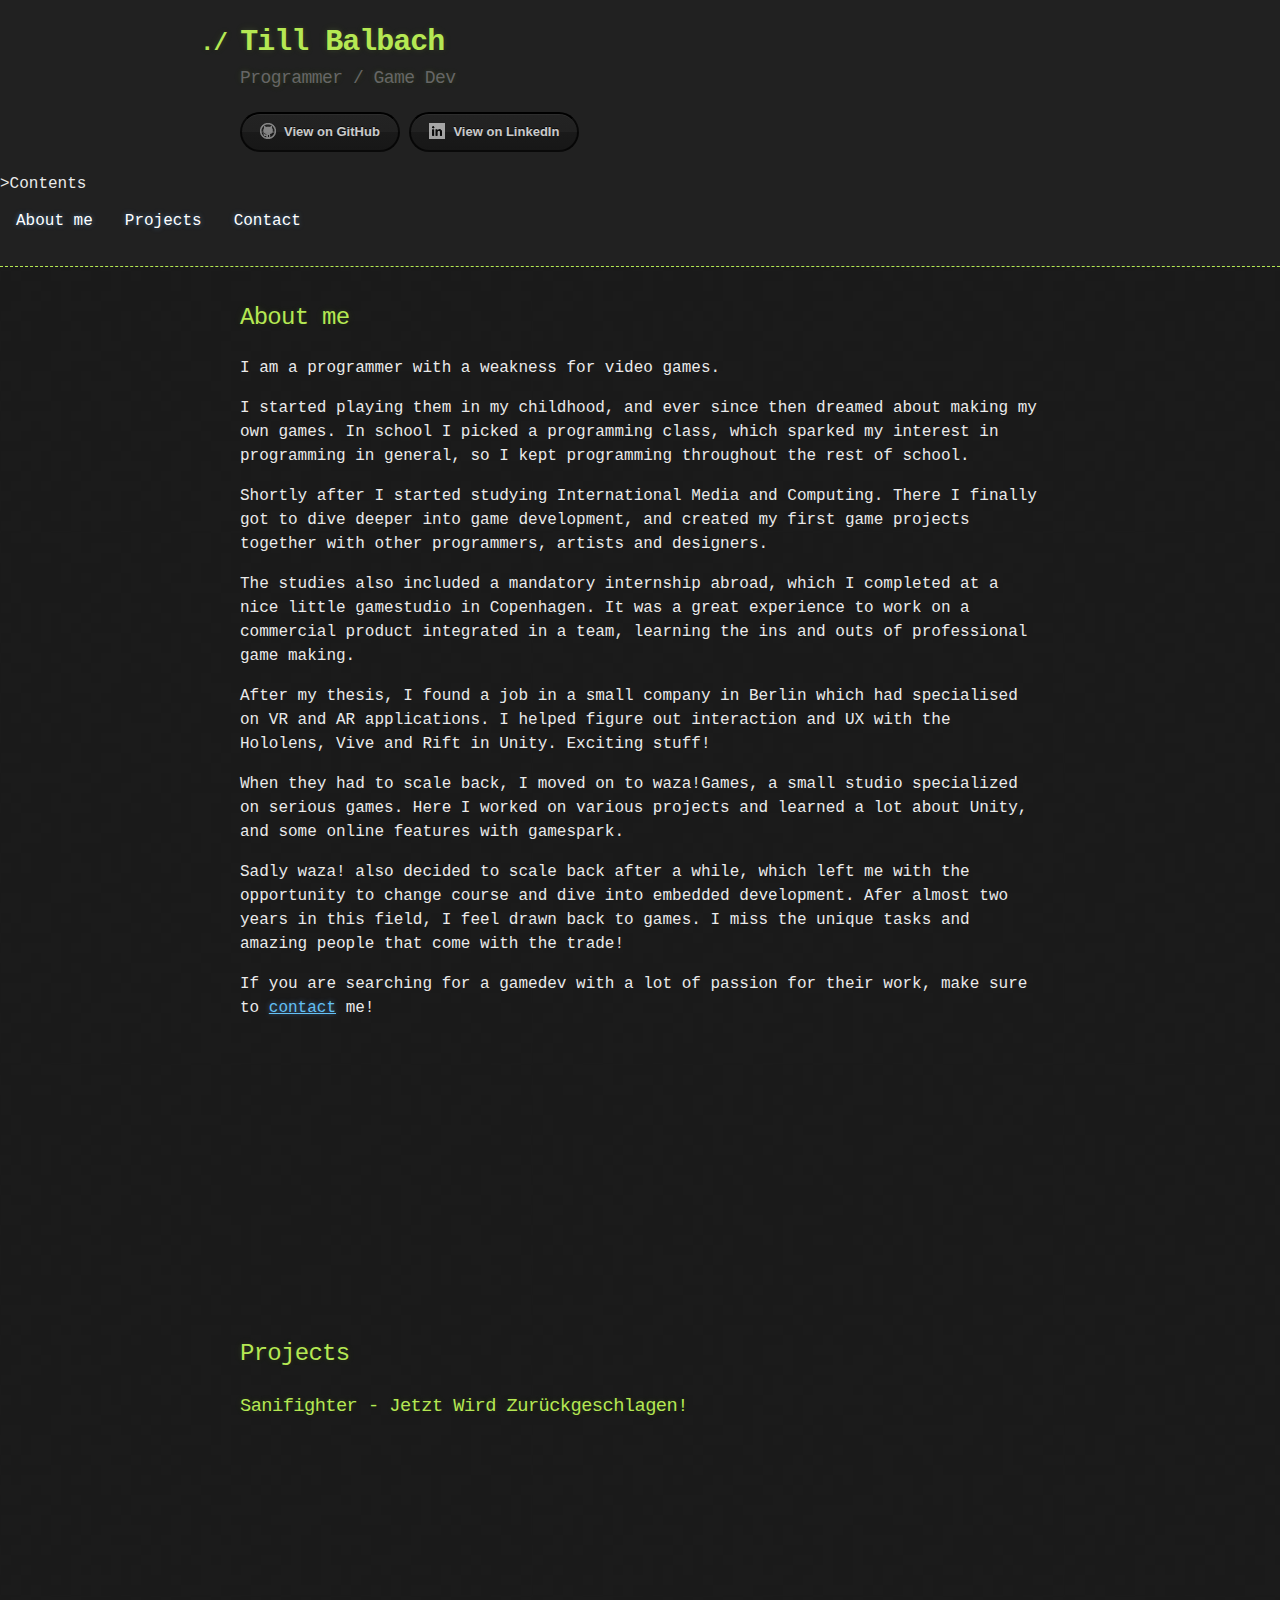
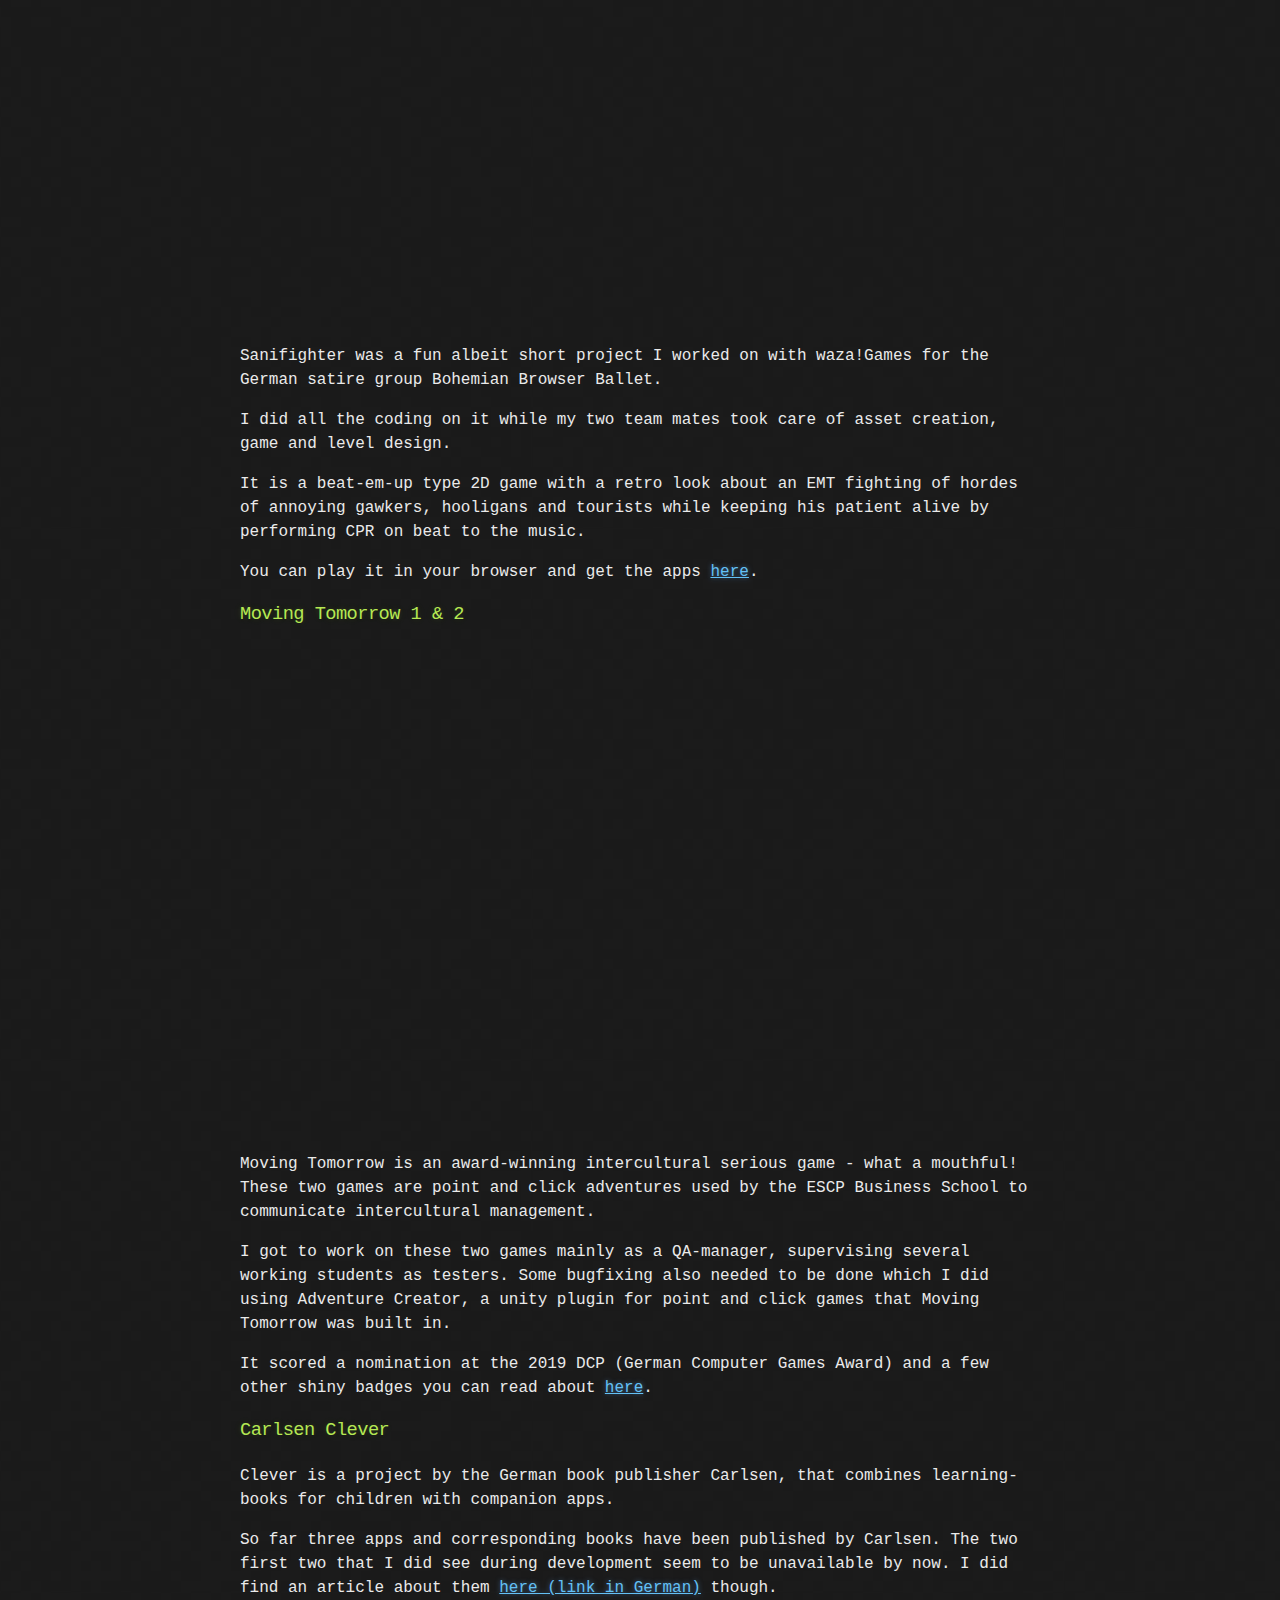
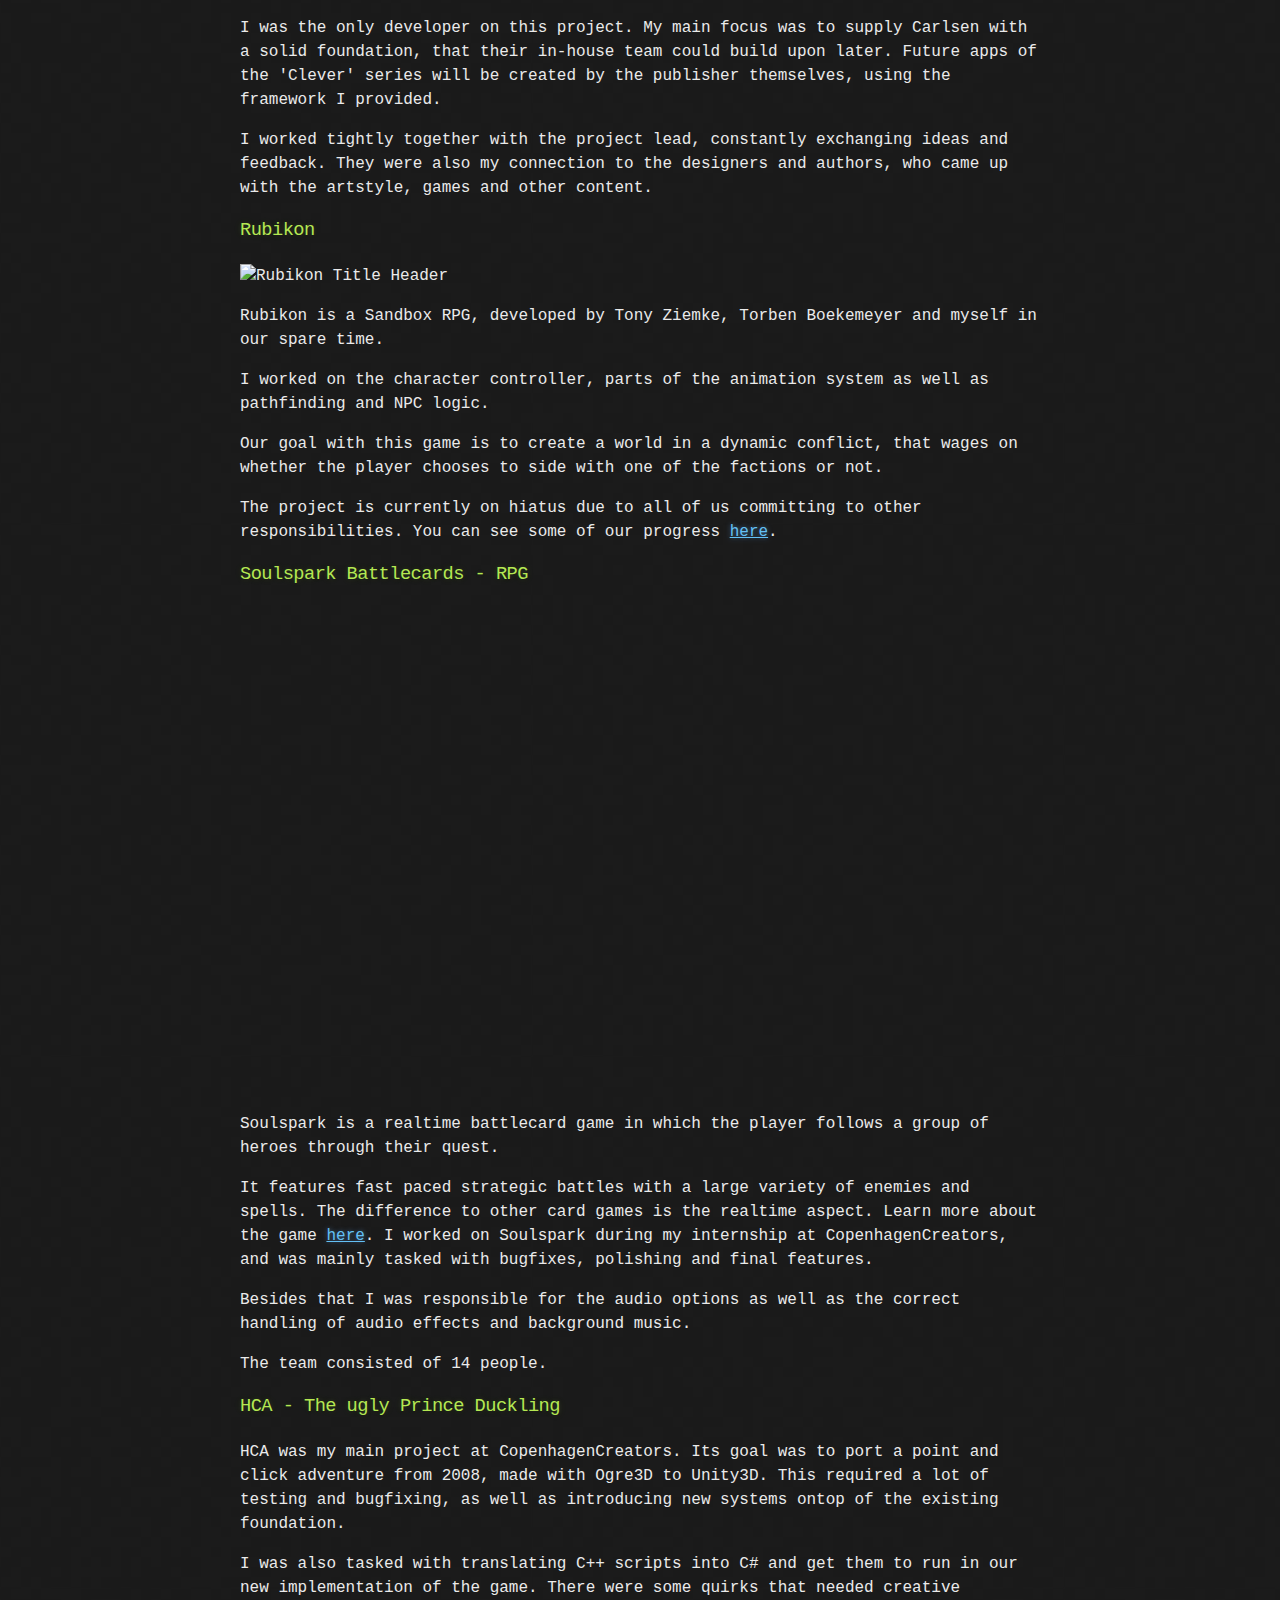
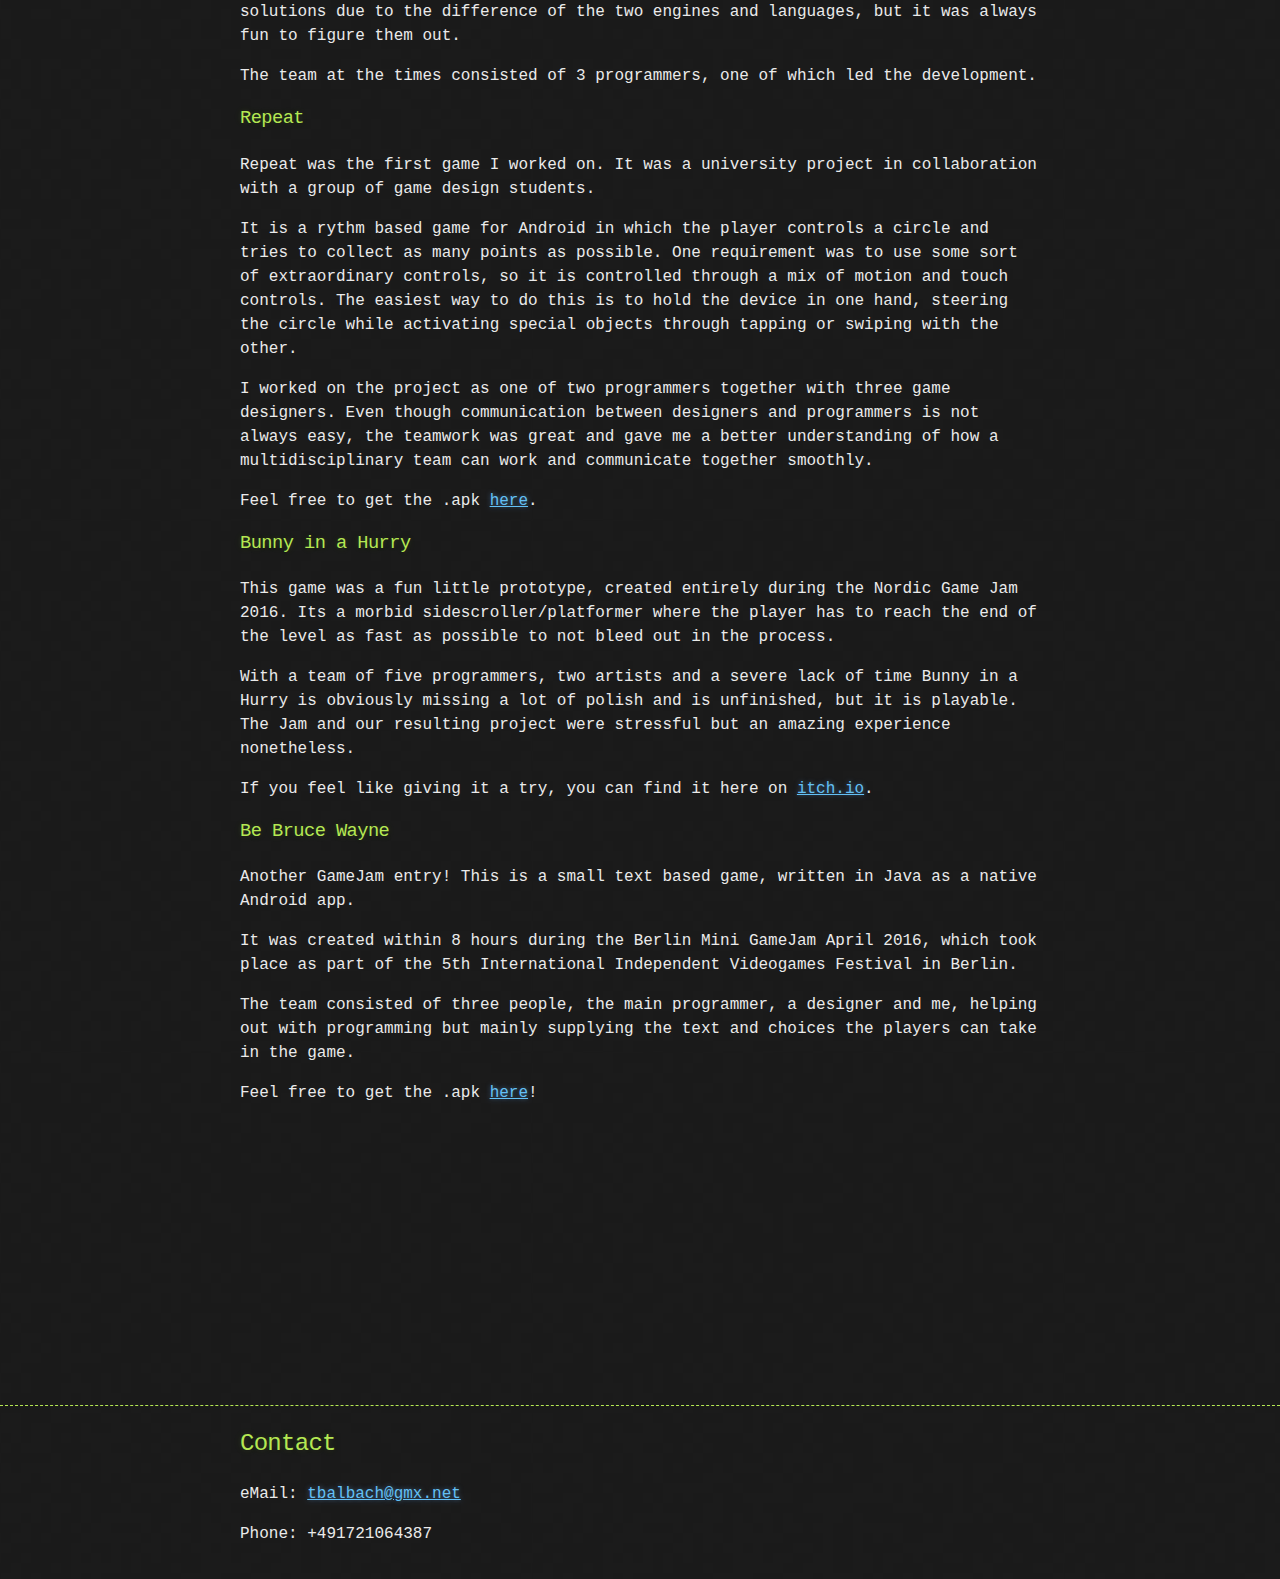
==== index.html @ 162ab385 "Added Rubikon to projects" ====
<!DOCTYPE html>
<html>
  <head>
    <meta charset='utf-8'>
    <meta http-equiv="X-UA-Compatible" content="chrome=1">
    <link rel="stylesheet" type="text/css" href="stylesheets/stylesheet.css" media="screen">
    <link rel="stylesheet" type="text/css" href="stylesheets/github-dark.css" media="screen">
    <!--<link rel="stylesheet" type="text/css" href="stylesheets/print.css" media="print">-->

    <title>Till Balbach by TillusB</title>
  </head>

  <body>

    <header>
      <div class="container">
        <h1>Till Balbach</h1>
        <h2>Programmer / Game Dev</h2>

        <section id="downloads">
          <a target="_blank" href="https://github.com/TillusB" class="btn btn-github"><span class="icon"></span>View on GitHub</a>
          <a target="_blank" href="https://de.linkedin.com/in/till-magnus-balbach-51411a66
" class="btn btn-linkedin"><span class="icon"></span>View on LinkedIn</a>
        </section>
      </div>

      <!-- NAVBAR -->
  	      >Contents
	      <ul id="navlist">
	      	<li id="navelement"><a href = "#about" id = "navlink">About me</a></li>
	      	<li id="navelement"><a href = "#projects" id = "navlink">Projects</a></li>
	      	<li id="navelement"><a href = "#contact" id = "navlink">Contact</a></li>
	      </ul>
    </header>



    

<!-- ABOUT PAGE-->
    <div id = "about">
	    <div class="container">
	    	<div class="main_content">
	    	<h2>About me</h2>
	    		<div>
	    			<p>I am a programmer with a weakness for video games.</p>
	    			<p>
	    				I started playing them in my childhood, and ever since then dreamed about making my own games.
	    				In school I picked a programming class, which sparked my interest in programming in general, so I kept programming throughout the rest of school.
	    			</p>
	    			<p>
	    				Shortly after I started studying International Media and Computing.  
	    				There I finally got to dive deeper into game development, and created my first game projects together with other programmers, artists and designers.
    				</p>
    				<p>
	    				The studies also included a mandatory internship abroad, which I completed at a nice little gamestudio in Copenhagen. It was a great experience to work on a commercial product integrated in a team, learning the ins and outs of professional game making.
	    			</p>
					<p>
						After my thesis, I found a job in a small company in Berlin which had specialised on VR and AR applications. I helped figure out interaction and UX with the Hololens, Vive and Rift in Unity. Exciting stuff!
					</p>
					<p>
						When they had to scale back, I moved on to waza!Games, a small studio specialized on serious games.  
						Here I worked on various projects and learned a lot about Unity, and some online features with gamespark.
					</p>
					<p>
						Sadly waza! also decided to scale back after a while, which left me with the opportunity to change course and dive into embedded development.  
						Afer almost two years in this field, I feel drawn back to games. I miss the unique tasks and amazing people that come with the trade! 
					</p>
					<p>
						If you are searching for a gamedev with a lot of passion for their work, make sure to <a href="#contact">contact</a> me!
					</p>

    			</div>
	    	</div>
	    </div>
    </div>


    <div id = "projects">
	    <div class="container">
	    	<div class="main_content">
	    	<h2>Projects</h2>
			<div id="sanifighter">
				<h3>Sanifighter - Jetzt Wird Zurückgeschlagen!</h3>
				
				<iframe width="720" height="480" src="https://www.youtube.com/embed/FXW_00CMIyQ" title="YouTube video player" frameborder="0" allow="accelerometer; autoplay; clipboard-write; encrypted-media; gyroscope; picture-in-picture" allowfullscreen></iframe>

				<p>
					Sanifighter was a fun albeit short project I worked on with waza!Games for the German satire group Bohemian Browser Ballet.
				</p>
				<p>
					I did all the coding on it while my two team mates took care of asset creation, game and level design.
				</p>
				<p>
					It is a beat-em-up type 2D game with a retro look about an EMT fighting of hordes of annoying gawkers, hooligans and tourists while keeping his patient alive by performing CPR on beat to the music.
				</p>
				<p>
					You can play it in your browser and get the apps <a target="_blank" href="https://www.sanifighter.de/"> here</a>.
				</p>
			</div>

			<div id="MT">
				<h3>Moving Tomorrow 1 & 2</h3>
				
				<iframe width="720" height="480" src="https://www.youtube.com/embed/v8eUT89R3ew" title="YouTube video player" frameborder="0" allow="accelerometer; autoplay; clipboard-write; encrypted-media; gyroscope; picture-in-picture" allowfullscreen></iframe>
				<p>
					Moving Tomorrow is an award-winning intercultural serious game - what a mouthful!  
					These two games are point and click adventures used by the ESCP Business School to communicate intercultural management.
				</p>
				<p>
					I got to work on these two games mainly as a QA-manager, supervising several working students as testers.  
					Some bugfixing also needed to be done which I did using Adventure Creator, a unity plugin for point and click games that Moving Tomorrow was built in.
				</p>
				<p>
					It scored a nomination at the 2019 DCP (German Computer Games Award) and a few other shiny badges you can read about <a target="_blank" href="https://cim.escp-business-school.de/learning/moving-tomorrow/">here</a>.
				</p>

			</div>

			<div id="clever">
	    			<h3>Carlsen Clever</h3>

	    			<p>
	    				Clever is a project by the German book publisher Carlsen, that combines learning-books for children with companion apps.
	    			</p>
	    			<p>
					So far three apps and corresponding books have been published by Carlsen. The two first two that I did see during development seem to be unavailable by now.  
					I did find an article about them <a target="_blank" href="https://www.kinderbuchlesen.de/carlsen-clever/"> here (link in German)</a> though. 
	    			</p>
	    			<p>
					I was the only developer on this project. My main focus was to supply Carlsen with a solid foundation, that their in-house team could build upon later.
					Future apps of the 'Clever' series will be created by the publisher themselves, using the framework I provided.
				</p>
	    			<p>I worked tightly together with the project lead, constantly exchanging ideas and feedback. They were also my connection to the designers and authors, who came up with the artstyle, games and other content.</p>

	    		</div>
			
			<div id="rubikon">
				<h3>Rubikon</h3>
				
				<img src="Header.png" alt="Rubikon Title Header">


				<p>
					Rubikon is a Sandbox RPG, developed by Tony Ziemke, Torben Boekemeyer and myself in our spare time.
				</p>
				<p>
					I worked on the character controller, parts of the animation system as well as pathfinding and NPC logic.
				</p>
				<p>
					Our goal with this game is to create a world in a dynamic conflict, that wages on whether the player chooses to side with one of the factions or not.
				</p>
				<p>
					The project is currently on hiatus due to all of us committing to other responsibilities. You can see some of our progress <a target="_blank" href="https://www.sanifighter.de/"> here</a>.
				</p>
			</div>
			
	    		<div id="soulspark">
	    			<h3>Soulspark Battlecards - RPG</h3>
					<iframe width="720" height="480" src="https://www.youtube.com/embed/AQzrzbHJz1Y" title="YouTube video player" frameborder="0" allow="accelerometer; autoplay; clipboard-write; encrypted-media; gyroscope; picture-in-picture" allowfullscreen></iframe>
	    			<p>
	    				Soulspark is a realtime battlecard game in which the player follows a group of heroes through their quest.
	    			</p>
	    			<p>
	    				It features fast paced strategic battles with a large variety of enemies and spells.
	    				The difference to other card games is the realtime aspect. Learn more about the game <a target="_blank" href="https://gamerce.net/soulspark/">here</a>.
	    				I worked on Soulspark during my internship at CopenhagenCreators, and was mainly tasked with bugfixes, polishing and final features.
	    			</p>
	    			<p>Besides that I was responsible for the audio options as well as the correct handling of audio effects and background music.</p>
	    			<p>The team consisted of 14 people.</p>

	    		</div>
	    		<div id="hca">
	    			<h3>HCA - The ugly Prince Duckling</h3>
	    			<p>
	    				HCA was my main project at CopenhagenCreators. Its goal was to port a point and click adventure from 2008, made with Ogre3D to Unity3D.
	    				This required a lot of testing and bugfixing, as well as introducing new systems ontop of the existing foundation.
	    			</p>
	    			<p>
	    				I was also tasked with translating C++ scripts into C# and get them to run in our new implementation of the game.
	    				There were some quirks that needed creative solutions due to the difference of the two engines and languages, but it was always fun to figure them out.
	    			</p>
	    			<p>
	    				The team at the times consisted of 3 programmers, one of which led the development.
	    			</p>
	    		</div>
	    		<div id="repeat">
	    			<h3>Repeat</h3>
	    			<p>
	    				Repeat was the first game I worked on.
	    				It was a university project in collaboration with a group of game design students.
	    			</p>
	    			<p>
	    				It is a rythm based game for Android in which the player controls a circle and tries to collect as many points as possible.
	    				One requirement was to use some sort of extraordinary controls, so it is controlled through a mix of motion and touch controls.
	    				The easiest way to do this is to hold the device in one hand, steering the circle while activating special objects through tapping or swiping with the other.
	    			</p>
	    			<p>
	    				I worked on the project as one of two programmers together with three game designers.
	    				Even though communication between designers and programmers is not always easy, the teamwork was great and gave me a better understanding of how a multidisciplinary team can work and communicate together smoothly.
	    			</p>
	    			<p>
	    				Feel free to get the .apk <a target="_blank" href="https://www.dropbox.com/sh/3e5h1nlr6o5gwir/AAAo-1IzNvPTXi6d9Pro8elma?dl=0">here</a>.
	    			</p>
	    		</div>
	    		<div id="bunny">
	    			<h3>Bunny in a Hurry</h3>

	    			<p>
	    				This game was a fun little prototype, created entirely during the Nordic Game Jam 2016.
	    				Its a morbid sidescroller/platformer where the player has to reach the end of the level as fast as possible to not bleed out in the process.
	    			</p>
	    			<p>
	    				With a team of five programmers, two artists and a severe lack of time Bunny in a Hurry is obviously missing a lot of polish and is unfinished, but it is playable.
	    				The Jam and our resulting project were stressful but an amazing experience nonetheless.
	    			</p>
	    			<p>
	    				If you feel like giving it a try, you can find it here on <a target="_blank" href="https://bunnyteam.itch.io/bunnyinahurry">itch.io</a>.
	    			</p>
	    		</div>
	    		<div id="bruce">
	    			<h3>Be Bruce Wayne</h3>

	    			<p>
	    				Another GameJam entry!
	    				This is a small text based game, written in Java as a native Android app.
	    			</p>
	    			<p>
	    				It was created within 8 hours during the Berlin Mini GameJam April 2016, which took place as part of the 5th International Independent Videogames Festival in Berlin.
	    			</p>
	    			<p>
	    				The team consisted of three people, the main programmer, a designer and me, helping out with programming but mainly supplying the text and choices the players can take in the game.
	    			</p>
	    			<p>
	    				Feel free to get the .apk <a href="https://drive.google.com/open?id=0B2tz647tGN7KdzFUOEh4am5qWDQ">here</a>!
	    			</p>
	    		</div>
	    	</div>
	    </div>
    </div>

    <div id = "contact">
	    <div class="container">
	    	<div class="main_content">
	    		<h2>Contact</h2>
	    		<p>eMail: <a href="mailto:tbalbach@gmx.net">tbalbach@gmx.net</a></p>
	    		<p>Phone: +491721064387</p>
	    	</div>
	    </div>
    </div>
  </body>
</html>
---- stylesheets/stylesheet.css ----
body {
  margin: 0;
  padding: 0;
  background: #151515 url("../images/bkg.png") 0 0;
  color: #eaeaea;
  font: 16px;
  line-height: 1.5;
  font-family: Monaco, "Bitstream Vera Sans Mono", "Lucida Console", Terminal, monospace;
}

.container {
  width: 90%;
  max-width: 800px;
  margin: 0 auto;
}
.container * {
  max-width: 1080px;
}

section {
  display: block;
  margin: 0 0 20px 0;
}

h1, h2, h3, h4, h5, h6 {
  margin: 0 0 20px;
}

header ul {
  	list-style-type: none;
    margin: 0;
    padding: 0;
    overflow: hidden;
    background-color: rgba(33,33,33,0.5);

}

header li {
  line-height: 1.4 ;
  float: left;
}

header li a{
	display: block;
    color: white;
    text-align: center;
    padding: 14px 16px;
    text-decoration: none;
}

header li a:hover {
    background-color: rgba(44,44,44,1);
}

/* Header, <header>
   header   - container
   h1       - project name
   h2       - project description
*/

header {
  background: rgba(33, 33, 33, 1);
  width: 100%;
  border-bottom: 1px dashed #b5e853;
  padding: 20px 0;
  margin: 0 0 40px 0;
  position: fixed;
}

header h1 {
  font-size: 30px;
  line-height: 1.5;
  margin: 0 0 0 -40px;
  font-weight: bold;
  font-family: Monaco, "Bitstream Vera Sans Mono", "Lucida Console", Terminal, monospace;
  color: #b5e853;
  text-shadow: 0 1px 1px rgba(0, 0, 0, 0.1),
               0 0 5px rgba(181, 232, 83, 0.1),
               0 0 10px rgba(181, 232, 83, 0.1);
  letter-spacing: -1px;
  -webkit-font-smoothing: antialiased;
}

header h1:before {
  content: "./ ";
  font-size: 24px;
}

header h2 {
  font-size: 18px;
  font-weight: 300;
  color: #666;
}

#downloads .btn {
  display: inline-block;
  text-align: center;
  margin: 0;
}

/* Main Content
*/

#main_content {
	margin-top: 500px;
  width: 100%;
  -webkit-font-smoothing: antialiased;
}
section img {
  max-width: 100%
}

h1, h2, h3, h4, h5, h6 {
  font-weight: normal;
  font-family: Monaco, "Bitstream Vera Sans Mono", "Lucida Console", Terminal, monospace;
  color: #b5e853;
  letter-spacing: -0.03em;
  text-shadow: 0 1px 1px rgba(0, 0, 0, 0.1),
               0 0 5px rgba(181, 232, 83, 0.1),
               0 0 10px rgba(181, 232, 83, 0.1);
}

#main_content h1 {
  font-size: 30px;
}

#main_content h2 {
  font-size: 24px;
}

#main_content h3 {
  font-size: 18px;
}

#main_content h4 {
  font-size: 14px;
}

#main_content h5 {
  font-size: 12px;
  text-transform: uppercase;
  margin: 0 0 5px 0;
}

#main_content h6 {
  font-size: 12px;
  text-transform: uppercase;
  color: #999;
  margin: 0 0 5px 0;
}

dt {
  font-style: italic;
  font-weight: bold;
}

blockquote {
  color: #aaa;
  padding-left: 10px;
  border-left: 1px dotted #666;
}

pre {
  background: rgba(0, 0, 0, 0.9);
  border: 1px solid rgba(255, 255, 255, 0.15);
  padding: 10px;
  font-size: 14px;
  color: #b5e853;
  border-radius: 2px;
  -moz-border-radius: 2px;
  -webkit-border-radius: 2px;
  text-wrap: normal;
  overflow: auto;
  overflow-y: hidden;
}

table {
  width: 100%;
  margin: 0 0 20px 0;
}

th {
  text-align: left;
  border-bottom: 1px dashed #b5e853;
  padding: 5px 10px;
}

td {
  padding: 5px 10px;
}

hr {
  height: 0;
  border: 0;
  border-bottom: 1px dashed #b5e853;
  color: #b5e853;
}

/* Buttons
*/

.btn {
  display: inline-block;
  background: -webkit-linear-gradient(top, rgba(40, 40, 40, 0.3), rgba(35, 35, 35, 0.3) 50%, rgba(10, 10, 10, 0.3) 50%, rgba(0, 0, 0, 0.3));
  padding: 8px 18px;
  border-radius: 50px;
  border: 2px solid rgba(0, 0, 0, 0.7);
  border-bottom: 2px solid rgba(0, 0, 0, 0.7);
  border-top: 2px solid rgba(0, 0, 0, 1);
  color: rgba(255, 255, 255, 0.8);
  font-family: Helvetica, Arial, sans-serif;
  font-weight: bold;
  font-size: 13px;
  text-decoration: none;
  text-shadow: 0 -1px 0 rgba(0, 0, 0, 0.75);
  box-shadow: inset 0 1px 0 rgba(255, 255, 255, 0.05);
}

.btn:hover {
  background: -webkit-linear-gradient(top, rgba(40, 40, 40, 0.6), rgba(35, 35, 35, 0.6) 50%, rgba(10, 10, 10, 0.8) 50%, rgba(0, 0, 0, 0.8));
}

.btn .icon {
  display: inline-block;
  width: 16px;
  height: 16px;
  margin: 1px 8px 0 0;
  float: left;
}

.btn-github .icon {
  opacity: 0.6;
  background: url("../images/blacktocat.png") 0 0 no-repeat;
}

.btn-linkedin .icon {
  opacity: 0.6;
  background: url("../images/linkedin.png") 0 0 no-repeat;
}

/* Links
   a, a:hover, a:visited
*/

a {
  color: #63c0f5;
  text-shadow: 0 0 5px rgba(104, 182, 255, 0.5);
}

/* Clearfix */

.cf:before, .cf:after {
  content:"";
  display:table;
}

.cf:after {
  clear:both;
}

.cf {
  zoom:1;
}

#about {
	padding-top: 300px;
}

#projects {
	padding-top: 300px;

}

#contact {
  border-top: 1px dashed #b5e853;
	margin-top: 300px;
  padding-top: 20px;
  padding-bottom: 20px;
}


@media screen and (max-width: 600px){
    header ul li{float: none;}
    header{position: relative;}
    #about, #projects, #contact {padding-top: 0px;}
}
---- stylesheets/github-dark.css ----
/*
   Copyright 2014 GitHub Inc.

   Licensed under the Apache License, Version 2.0 (the "License");
   you may not use this file except in compliance with the License.
   You may obtain a copy of the License at

       http://www.apache.org/licenses/LICENSE-2.0

   Unless required by applicable law or agreed to in writing, software
   distributed under the License is distributed on an "AS IS" BASIS,
   WITHOUT WARRANTIES OR CONDITIONS OF ANY KIND, either express or implied.
   See the License for the specific language governing permissions and
   limitations under the License.

*/

.pl-c /* comment */ {
  color: #969896;
}

.pl-c1      /* constant, markup.raw, meta.diff.header, meta.module-reference, meta.property-name, support, support.constant, support.variable, variable.other.constant */,
.pl-s .pl-v /* string variable */ {
  color: #0099cd;
}

.pl-e  /* entity */,
.pl-en /* entity.name */ {
  color: #9774cb;
}

.pl-s .pl-s1 /* string source */,
.pl-smi      /* storage.modifier.import, storage.modifier.package, storage.type.java, variable.other, variable.parameter.function */ {
  color: #ddd;
}

.pl-ent /* entity.name.tag */ {
  color: #7bcc72;
}

.pl-k /* keyword, storage, storage.type */ {
  color: #cc2372;
}

.pl-pds              /* punctuation.definition.string, string.regexp.character-class */,
.pl-s                /* string */,
.pl-s .pl-pse .pl-s1 /* string punctuation.section.embedded source */,
.pl-sr               /* string.regexp */,
.pl-sr .pl-cce       /* string.regexp constant.character.escape */,
.pl-sr .pl-sra       /* string.regexp string.regexp.arbitrary-repitition */,
.pl-sr .pl-sre       /* string.regexp source.ruby.embedded */ {
  color: #3c66e2;
}

.pl-v /* variable */ {
  color: #fb8764;
}

.pl-id /* invalid.deprecated */ {
  color: #e63525;
}

.pl-ii /* invalid.illegal */ {
  background-color: #e63525;
  color: #f8f8f8;
}

.pl-sr .pl-cce /* string.regexp constant.character.escape */ {
  color: #7bcc72;
  font-weight: bold;
}

.pl-ml /* markup.list */ {
  color: #c26b2b;
}

.pl-mh        /* markup.heading */,
.pl-mh .pl-en /* markup.heading entity.name */,
.pl-ms        /* meta.separator */ {
  color: #264ec5;
  font-weight: bold;
}

.pl-mq /* markup.quote */ {
  color: #00acac;
}

.pl-mi /* markup.italic */ {
  color: #ddd;
  font-style: italic;
}

.pl-mb /* markup.bold */ {
  color: #ddd;
  font-weight: bold;
}

.pl-md /* markup.deleted, meta.diff.header.from-file */ {
  background-color: #ffecec;
  color: #bd2c00;
}

.pl-mi1 /* markup.inserted, meta.diff.header.to-file */ {
  background-color: #eaffea;
  color: #55a532;
}

.pl-mdr /* meta.diff.range */ {
  color: #9774cb;
  font-weight: bold;
}

.pl-mo /* meta.output */ {
  color: #264ec5;
}
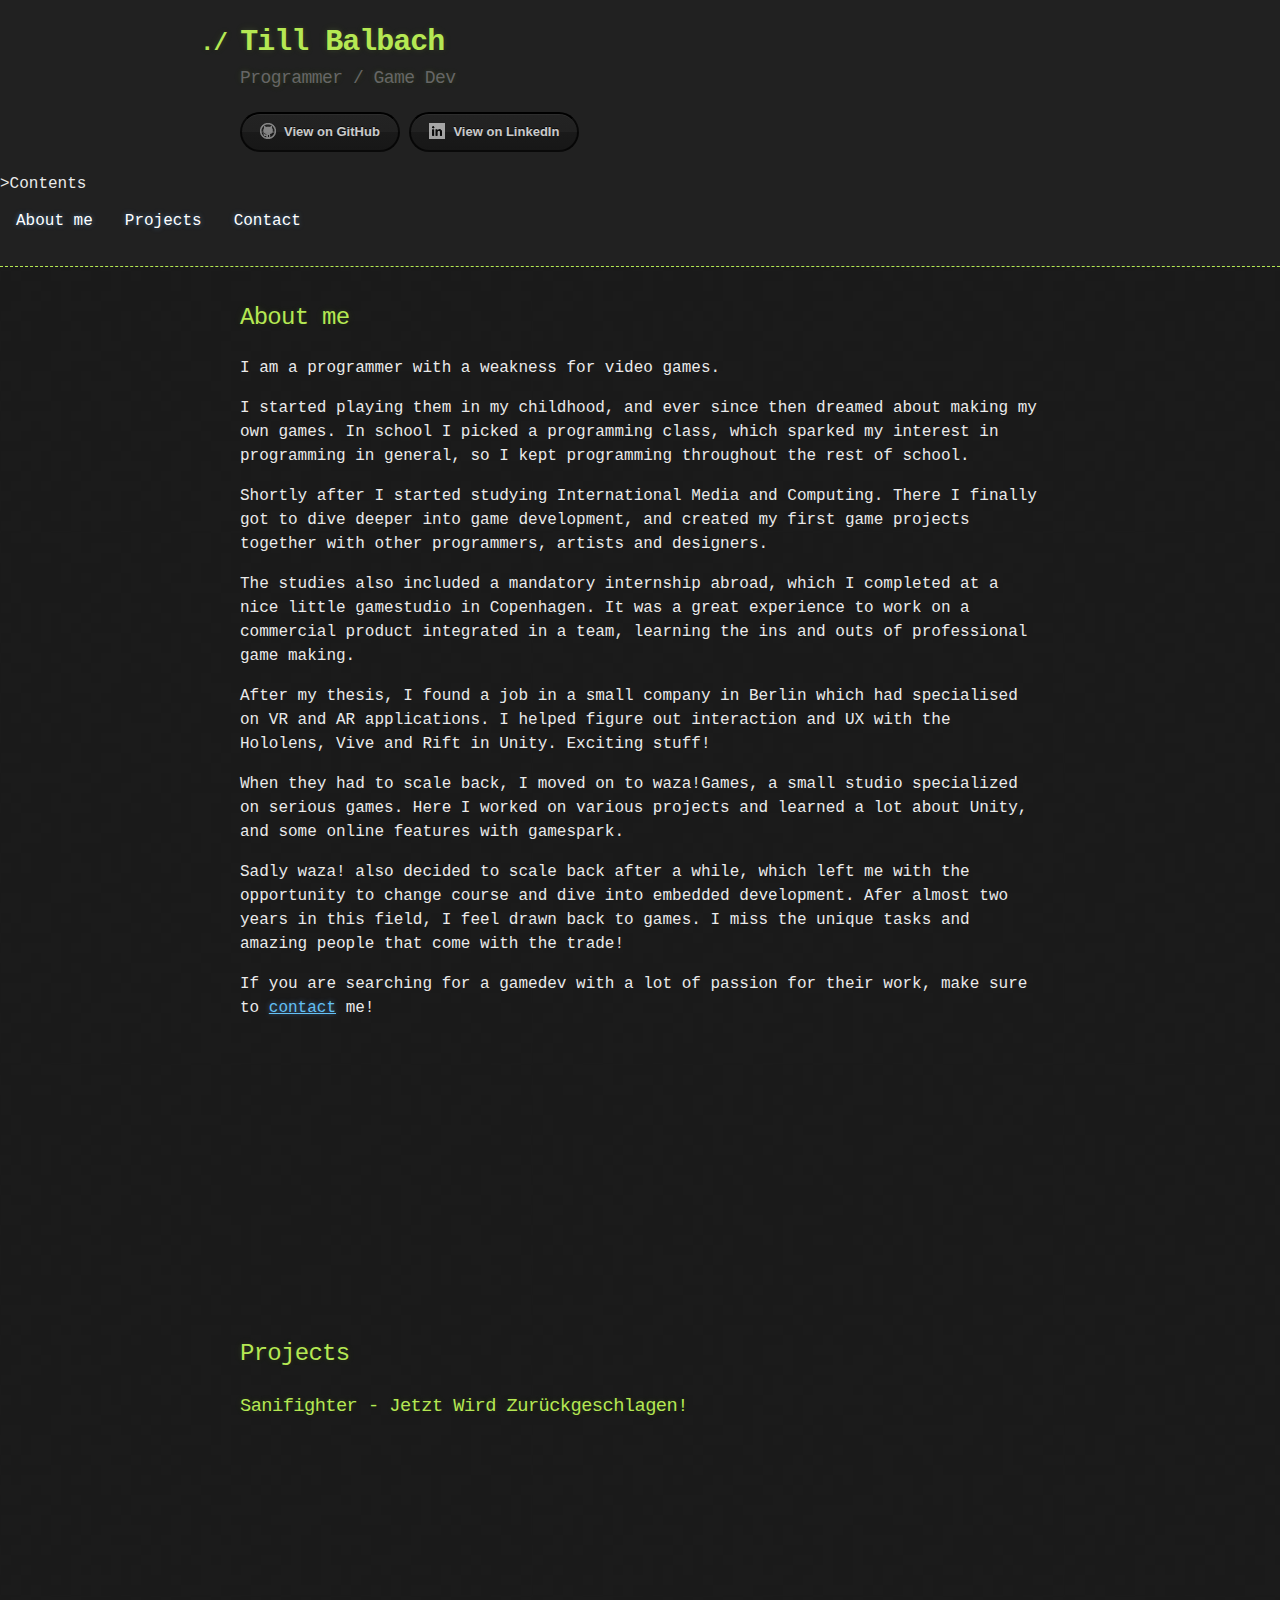
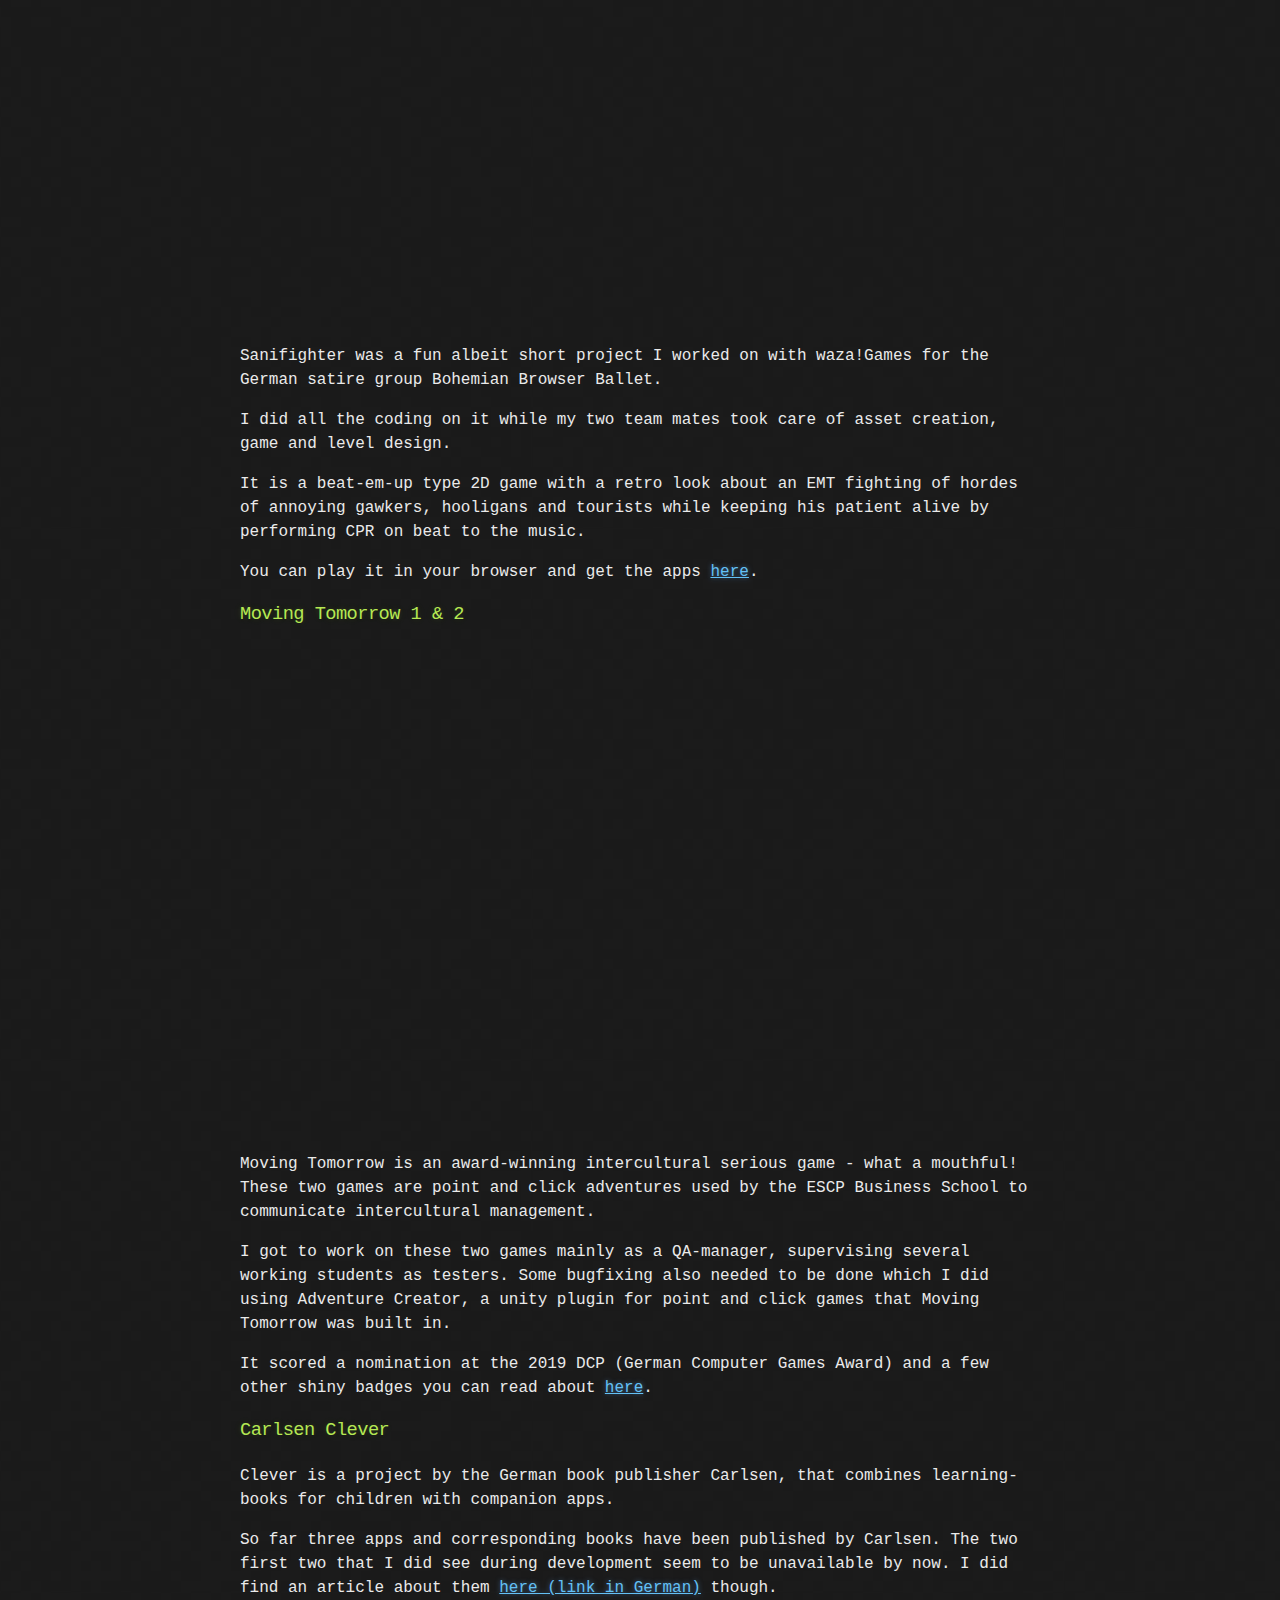
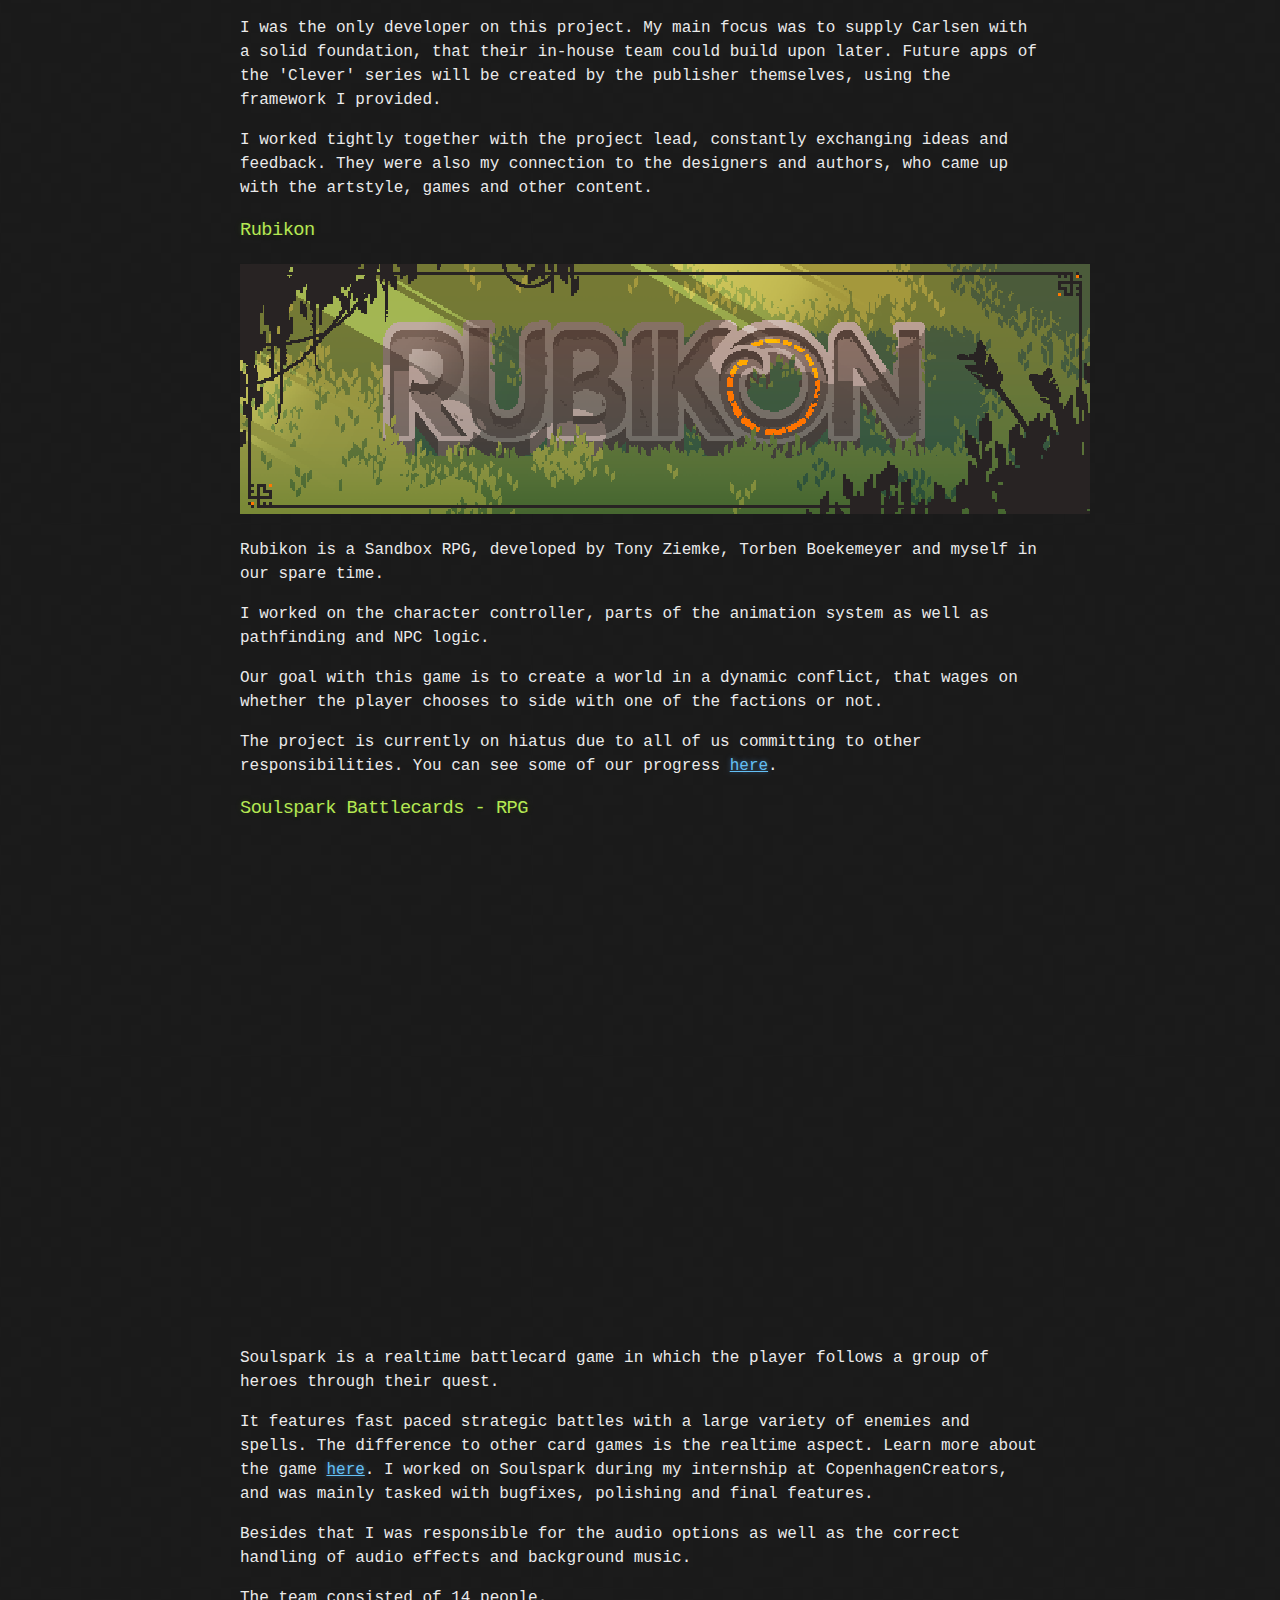
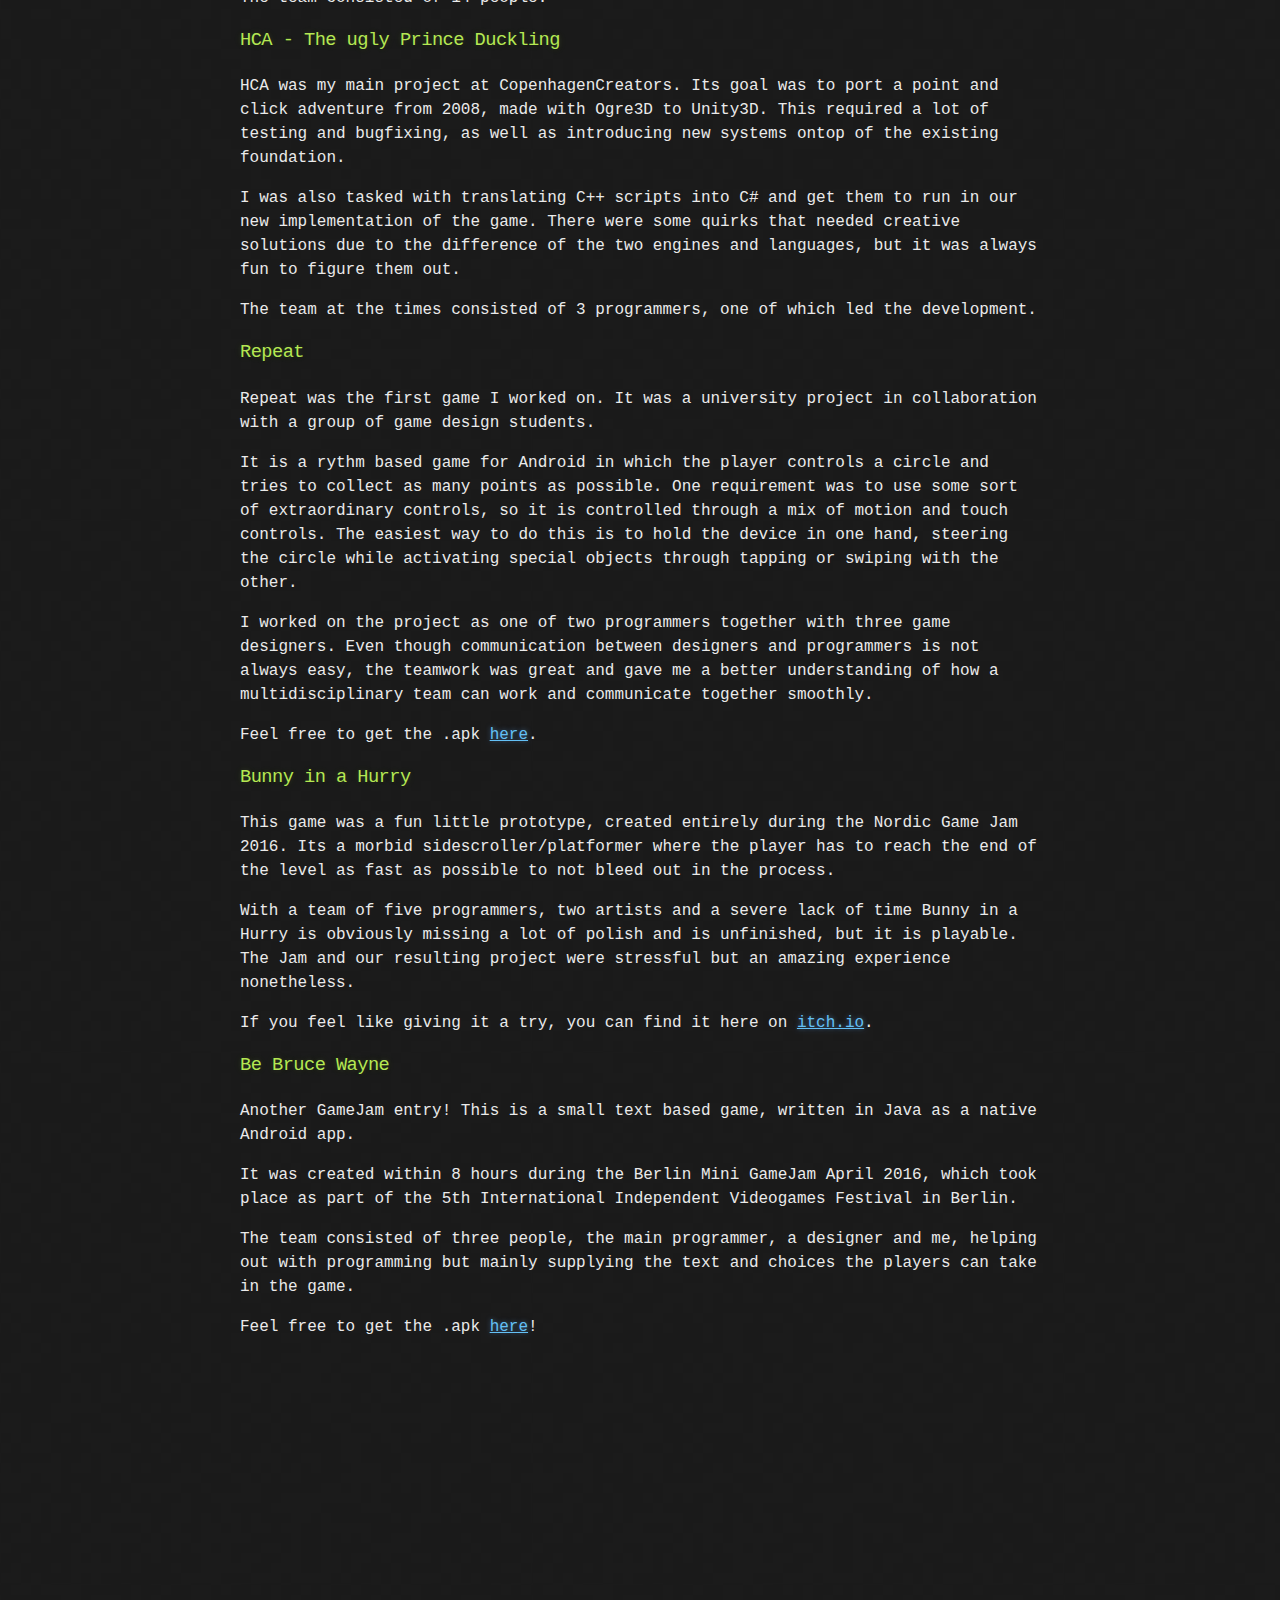
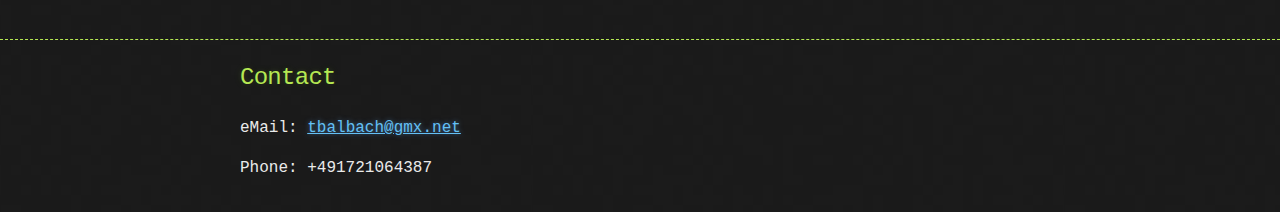
==== commit db68b45c: "Update index.html" ====
--- a/index.html
+++ b/index.html
@@ -138,7 +138,7 @@
 			<div id="rubikon">
 				<h3>Rubikon</h3>
 				
-				<img src="Header.png" alt="Rubikon Title Header">
+				<img src="images/Header.png" alt="Rubikon Title Header">
 
 
 				<p>
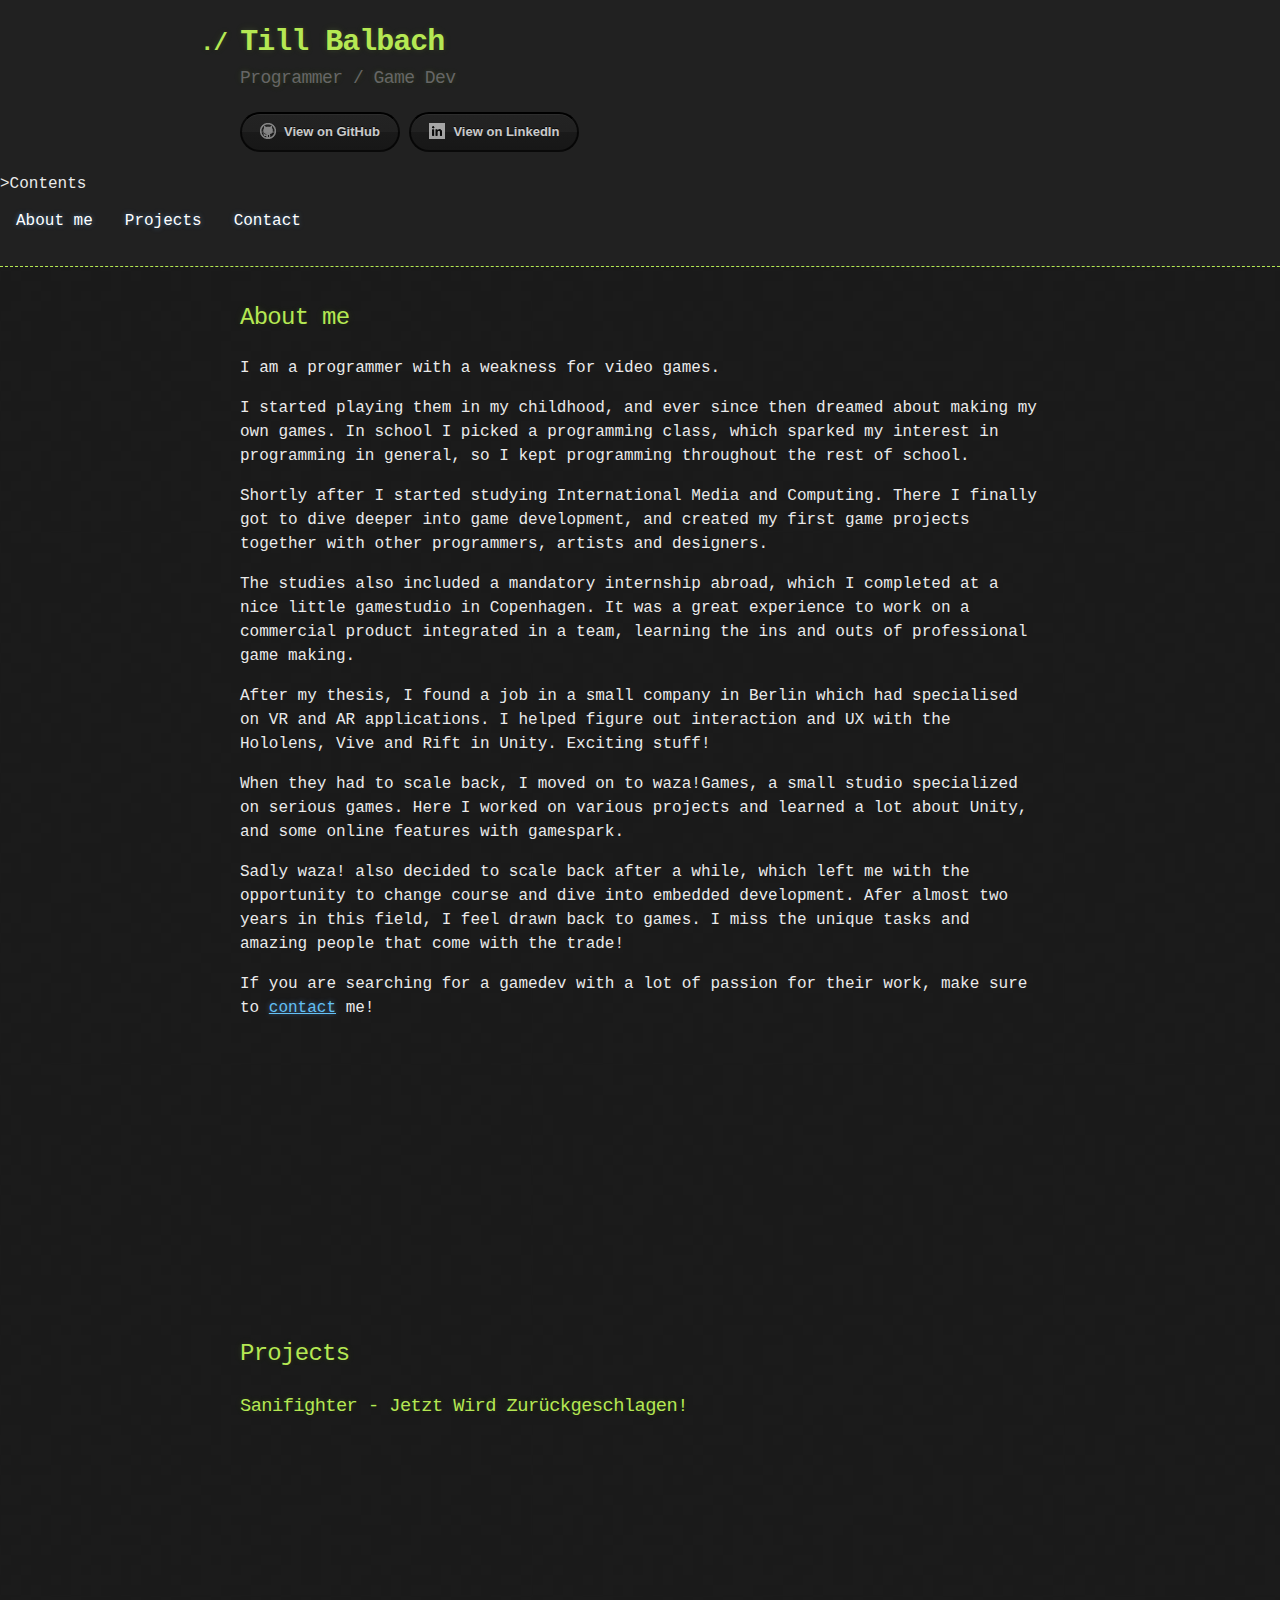
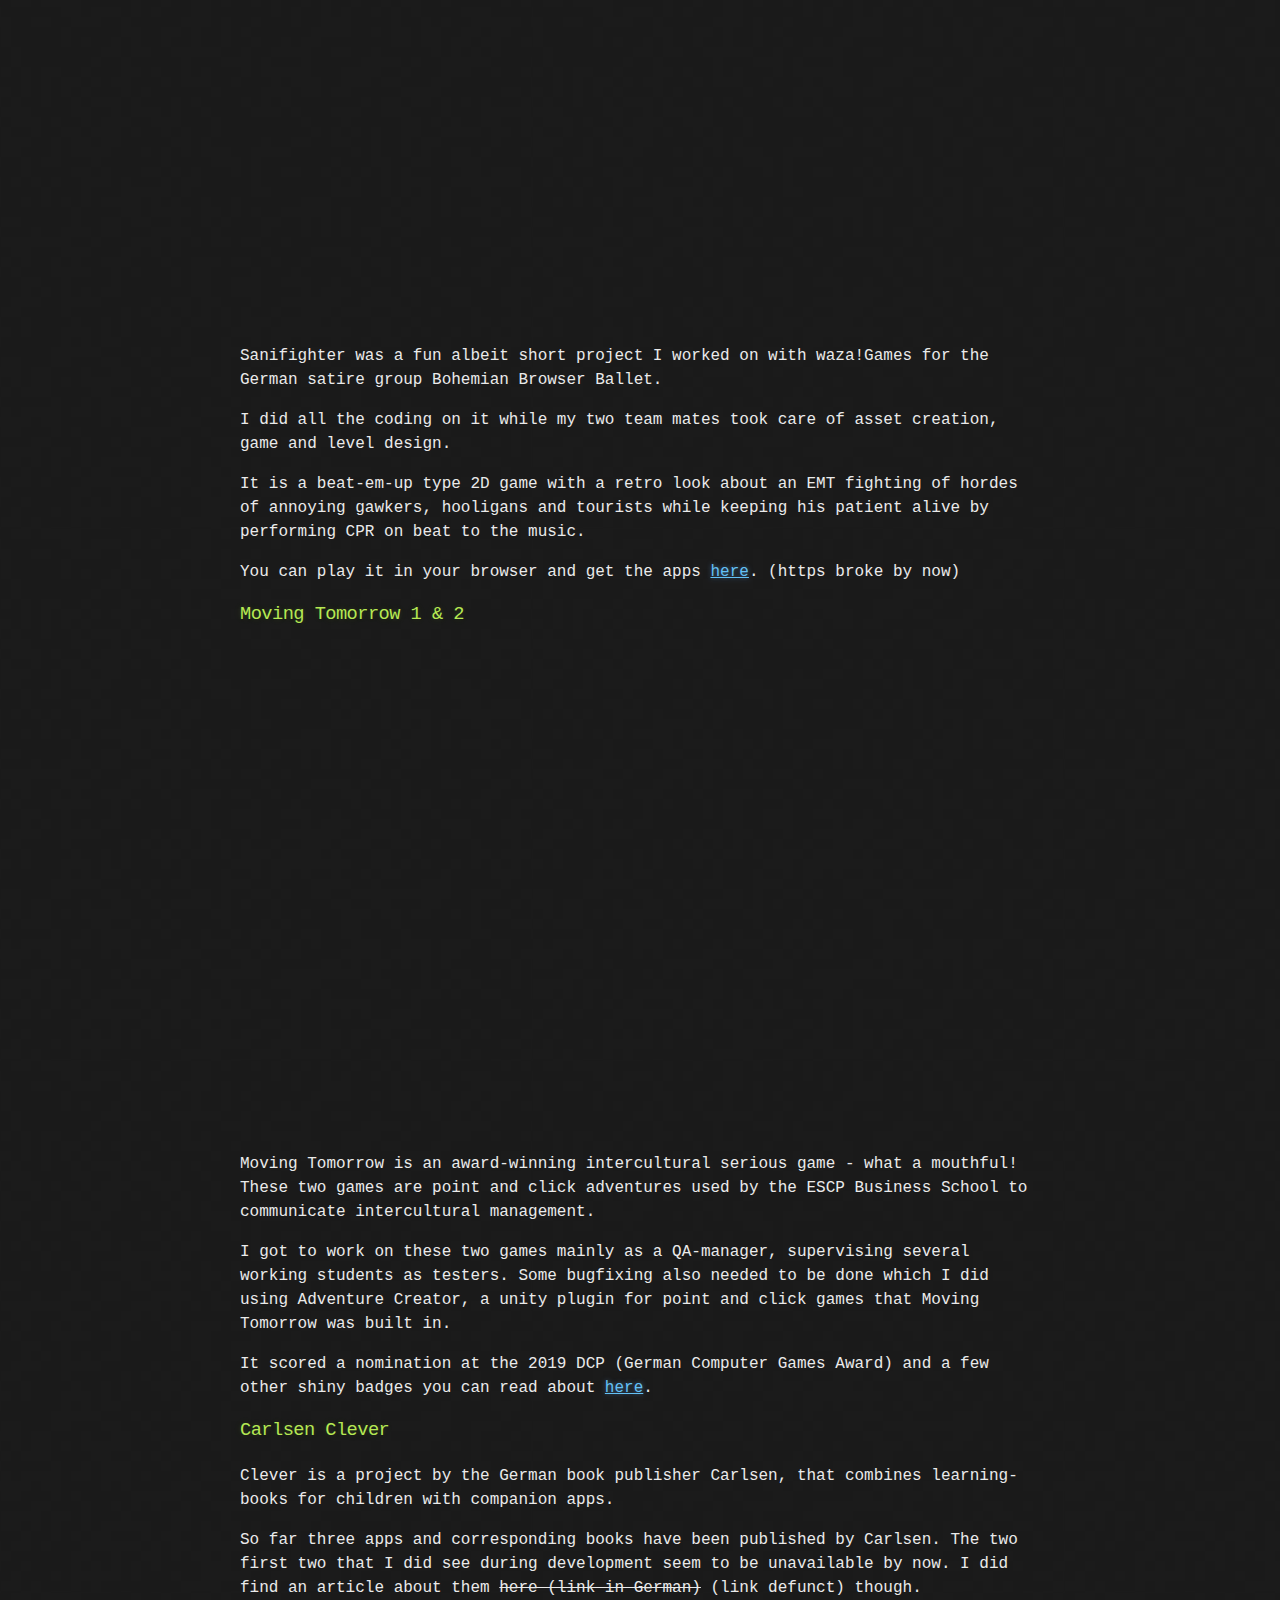
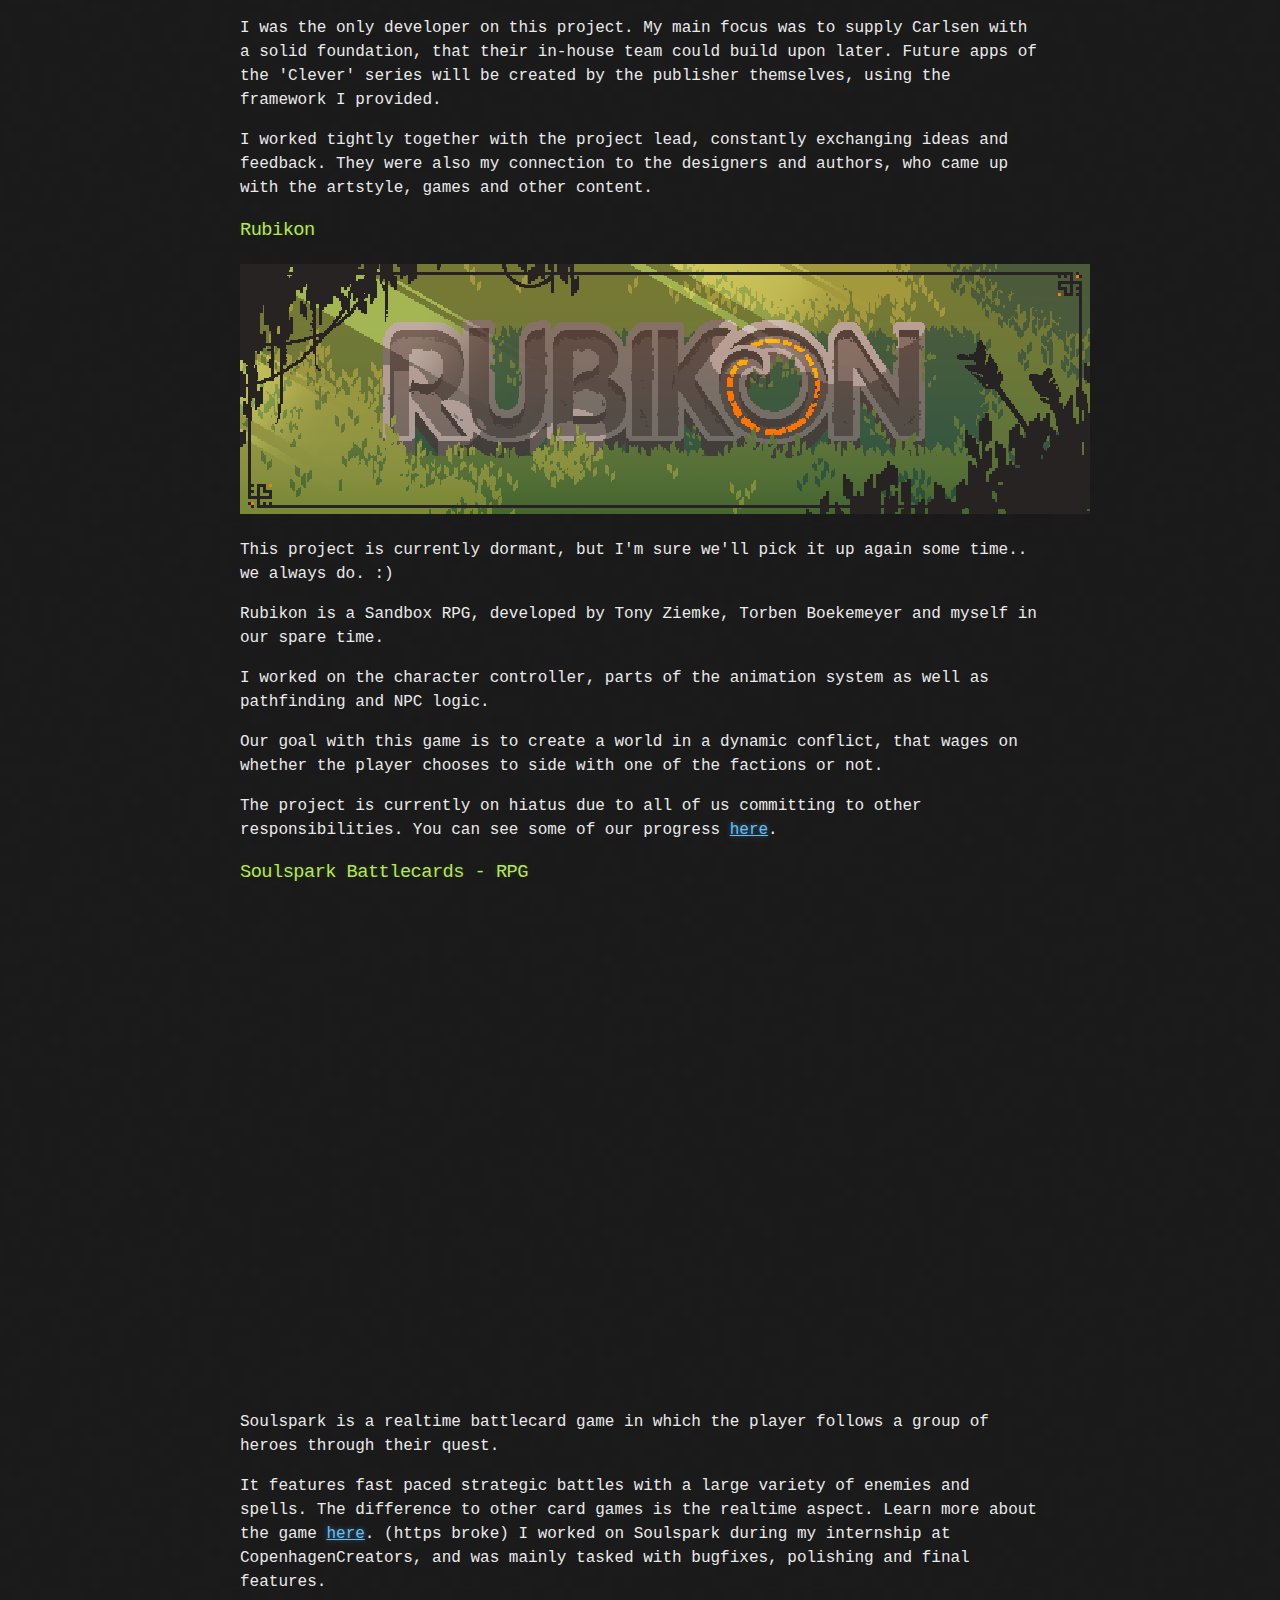
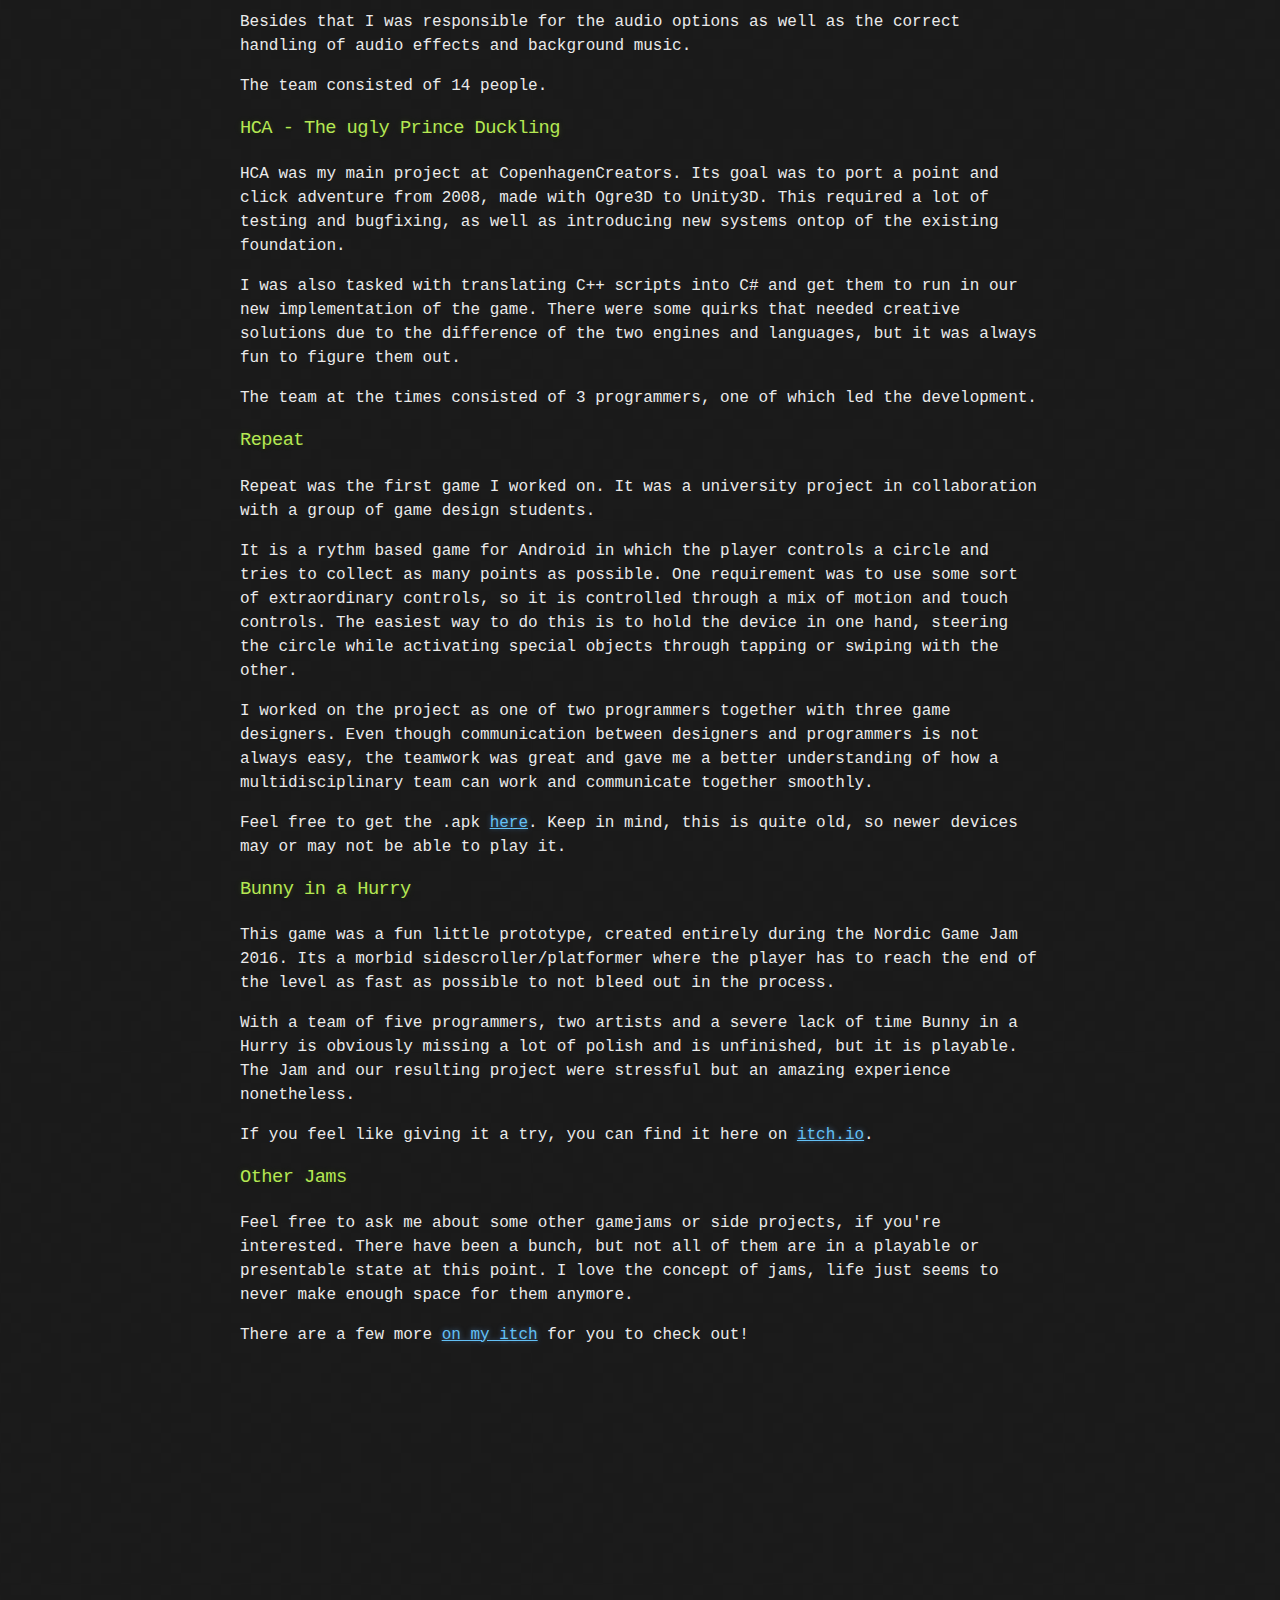
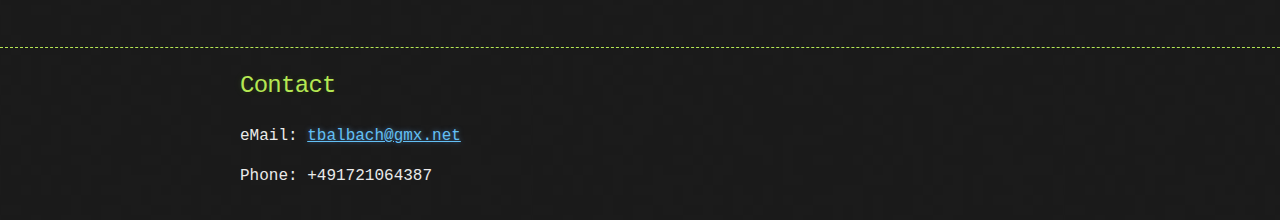
==== commit 9336f644: "upkeep" ====
--- a/index.html
+++ b/index.html
@@ -95,7 +95,7 @@
 					It is a beat-em-up type 2D game with a retro look about an EMT fighting of hordes of annoying gawkers, hooligans and tourists while keeping his patient alive by performing CPR on beat to the music.
 				</p>
 				<p>
-					You can play it in your browser and get the apps <a target="_blank" href="https://www.sanifighter.de/"> here</a>.
+					You can play it in your browser and get the apps <a target="_blank" href="https://www.sanifighter.de/"> here</a>. (https broke by now)
 				</p>
 			</div>
 
@@ -125,7 +125,7 @@
 	    			</p>
 	    			<p>
 					So far three apps and corresponding books have been published by Carlsen. The two first two that I did see during development seem to be unavailable by now.  
-					I did find an article about them <a target="_blank" href="https://www.kinderbuchlesen.de/carlsen-clever/"> here (link in German)</a> though. 
+					I did find an article about them <s>here (link in German)</s> (link defunct) though. 
 	    			</p>
 	    			<p>
 					I was the only developer on this project. My main focus was to supply Carlsen with a solid foundation, that their in-house team could build upon later.
@@ -140,7 +140,9 @@
 				
 				<img src="images/Header.png" alt="Rubikon Title Header">
 
-
+				<p>
+					This project is currently dormant, but I'm sure we'll pick it up again some time.. we always do. :)
+				</p>
 				<p>
 					Rubikon is a Sandbox RPG, developed by Tony Ziemke, Torben Boekemeyer and myself in our spare time.
 				</p>
@@ -151,7 +153,7 @@
 					Our goal with this game is to create a world in a dynamic conflict, that wages on whether the player chooses to side with one of the factions or not.
 				</p>
 				<p>
-					The project is currently on hiatus due to all of us committing to other responsibilities. You can see some of our progress <a target="_blank" href="https://www.sanifighter.de/"> here</a>.
+					The project is currently on hiatus due to all of us committing to other responsibilities. You can see some of our progress <a target="_blank" href="https://twitter.com/GameRubikon/"> here</a>.
 				</p>
 			</div>
 			
@@ -163,7 +165,7 @@
 	    			</p>
 	    			<p>
 	    				It features fast paced strategic battles with a large variety of enemies and spells.
-	    				The difference to other card games is the realtime aspect. Learn more about the game <a target="_blank" href="https://gamerce.net/soulspark/">here</a>.
+	    				The difference to other card games is the realtime aspect. Learn more about the game <a target="_blank" href="https://gamerce.net/soulspark/">here</a>. (https broke)
 	    				I worked on Soulspark during my internship at CopenhagenCreators, and was mainly tasked with bugfixes, polishing and final features.
 	    			</p>
 	    			<p>Besides that I was responsible for the audio options as well as the correct handling of audio effects and background music.</p>
@@ -200,7 +202,8 @@
 	    				Even though communication between designers and programmers is not always easy, the teamwork was great and gave me a better understanding of how a multidisciplinary team can work and communicate together smoothly.
 	    			</p>
 	    			<p>
-	    				Feel free to get the .apk <a target="_blank" href="https://www.dropbox.com/sh/3e5h1nlr6o5gwir/AAAo-1IzNvPTXi6d9Pro8elma?dl=0">here</a>.
+	    				Feel free to get the .apk <a target="_blank" href="https://www.dropbox.com/sh/3e5h1nlr6o5gwir/AAAo-1IzNvPTXi6d9Pro8elma?dl=0">here</a>.  
+					Keep in mind, this is quite old, so newer devices may or may not be able to play it.
 	    			</p>
 	    		</div>
 	    		<div id="bunny">
@@ -218,22 +221,17 @@
 	    				If you feel like giving it a try, you can find it here on <a target="_blank" href="https://bunnyteam.itch.io/bunnyinahurry">itch.io</a>.
 	    			</p>
 	    		</div>
-	    		<div id="bruce">
-	    			<h3>Be Bruce Wayne</h3>
-
-	    			<p>
-	    				Another GameJam entry!
-	    				This is a small text based game, written in Java as a native Android app.
-	    			</p>
-	    			<p>
-	    				It was created within 8 hours during the Berlin Mini GameJam April 2016, which took place as part of the 5th International Independent Videogames Festival in Berlin.
-	    			</p>
-	    			<p>
-	    				The team consisted of three people, the main programmer, a designer and me, helping out with programming but mainly supplying the text and choices the players can take in the game.
-	    			</p>
-	    			<p>
-	    				Feel free to get the .apk <a href="https://drive.google.com/open?id=0B2tz647tGN7KdzFUOEh4am5qWDQ">here</a>!
-	    			</p>
+	    		<div id="Jam">
+	    			<h3>Other Jams</h3>
+
+	    			<p>
+					Feel free to ask me about some other gamejams or side projects, if you're interested.  
+					There have been a bunch, but not all of them are in a playable or presentable state at this point.  
+					I love the concept of jams, life just seems to never make enough space for them anymore.
+	    			</p>
+				<p>
+					There are a few more <a target="_blank" href="https://itch.io/profile/baktillus">on my itch</a> for you to check out!
+				</p>
 	    		</div>
 	    	</div>
 	    </div>
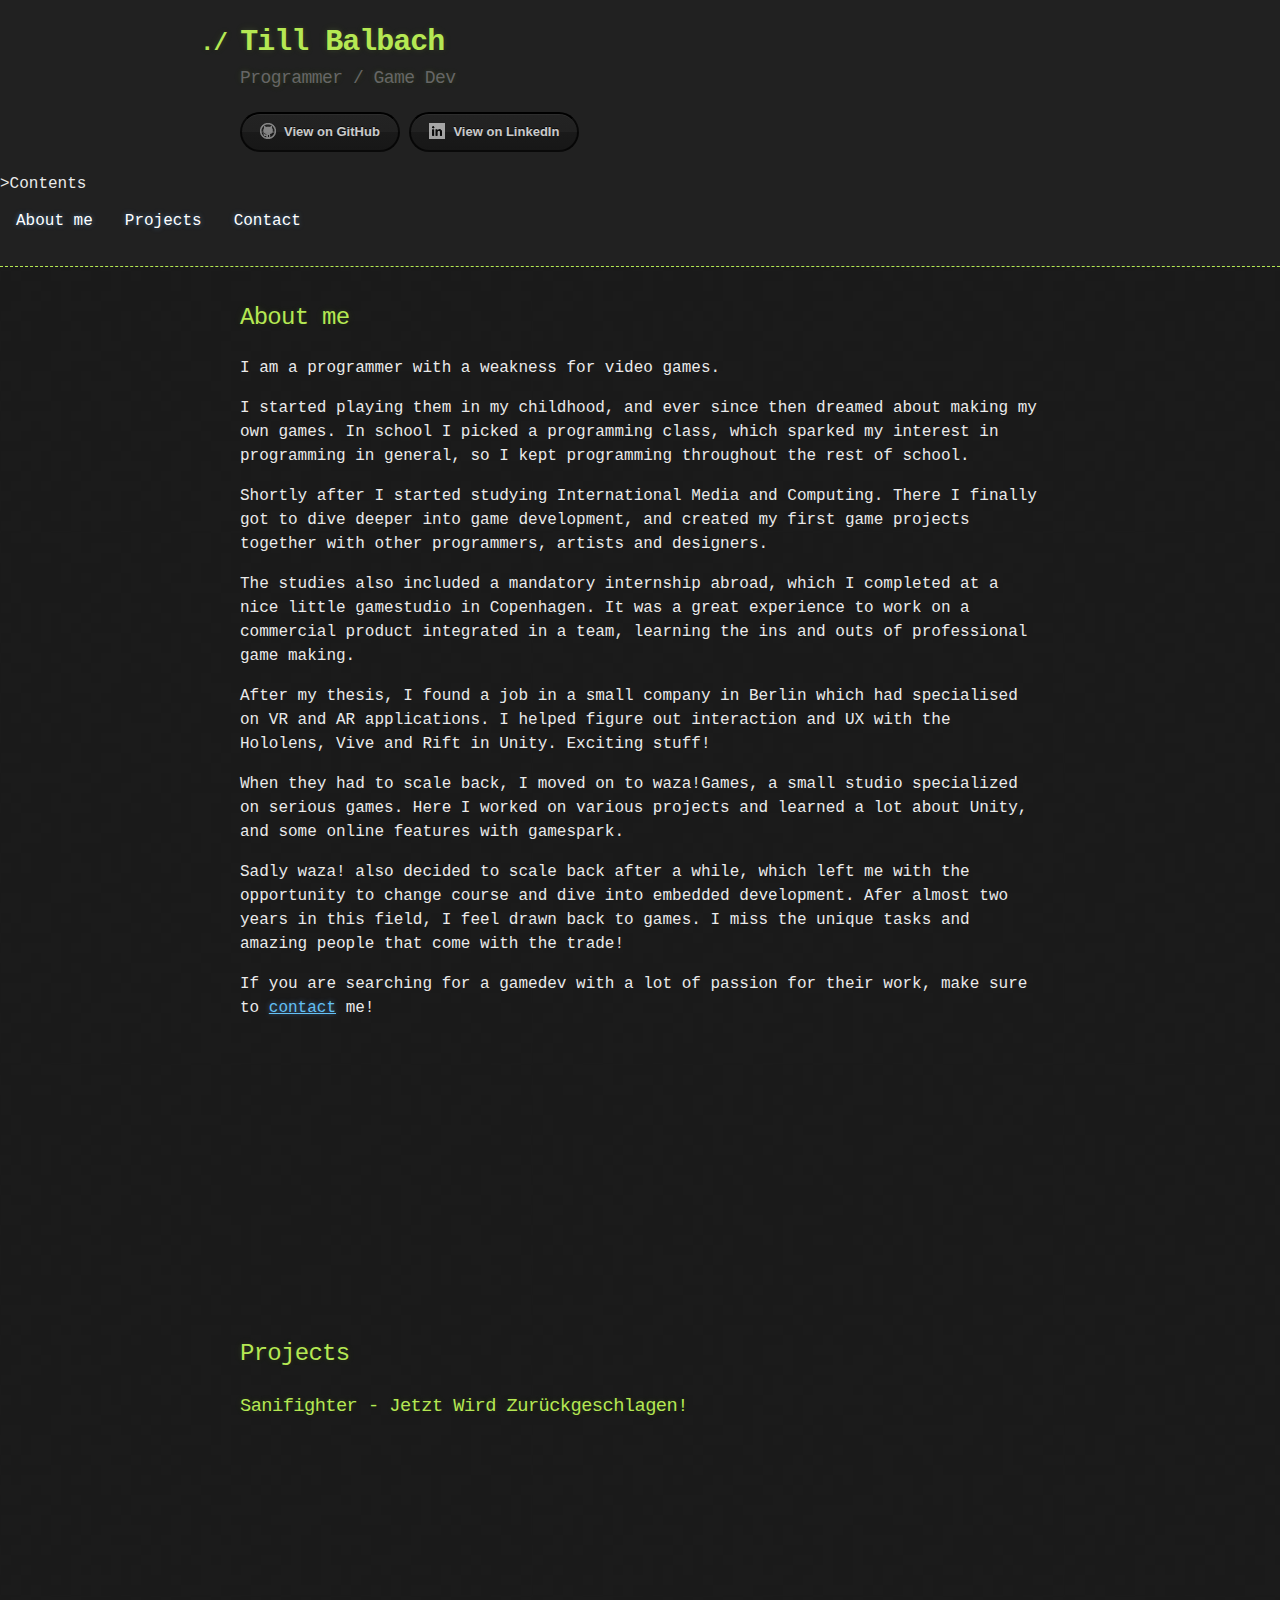
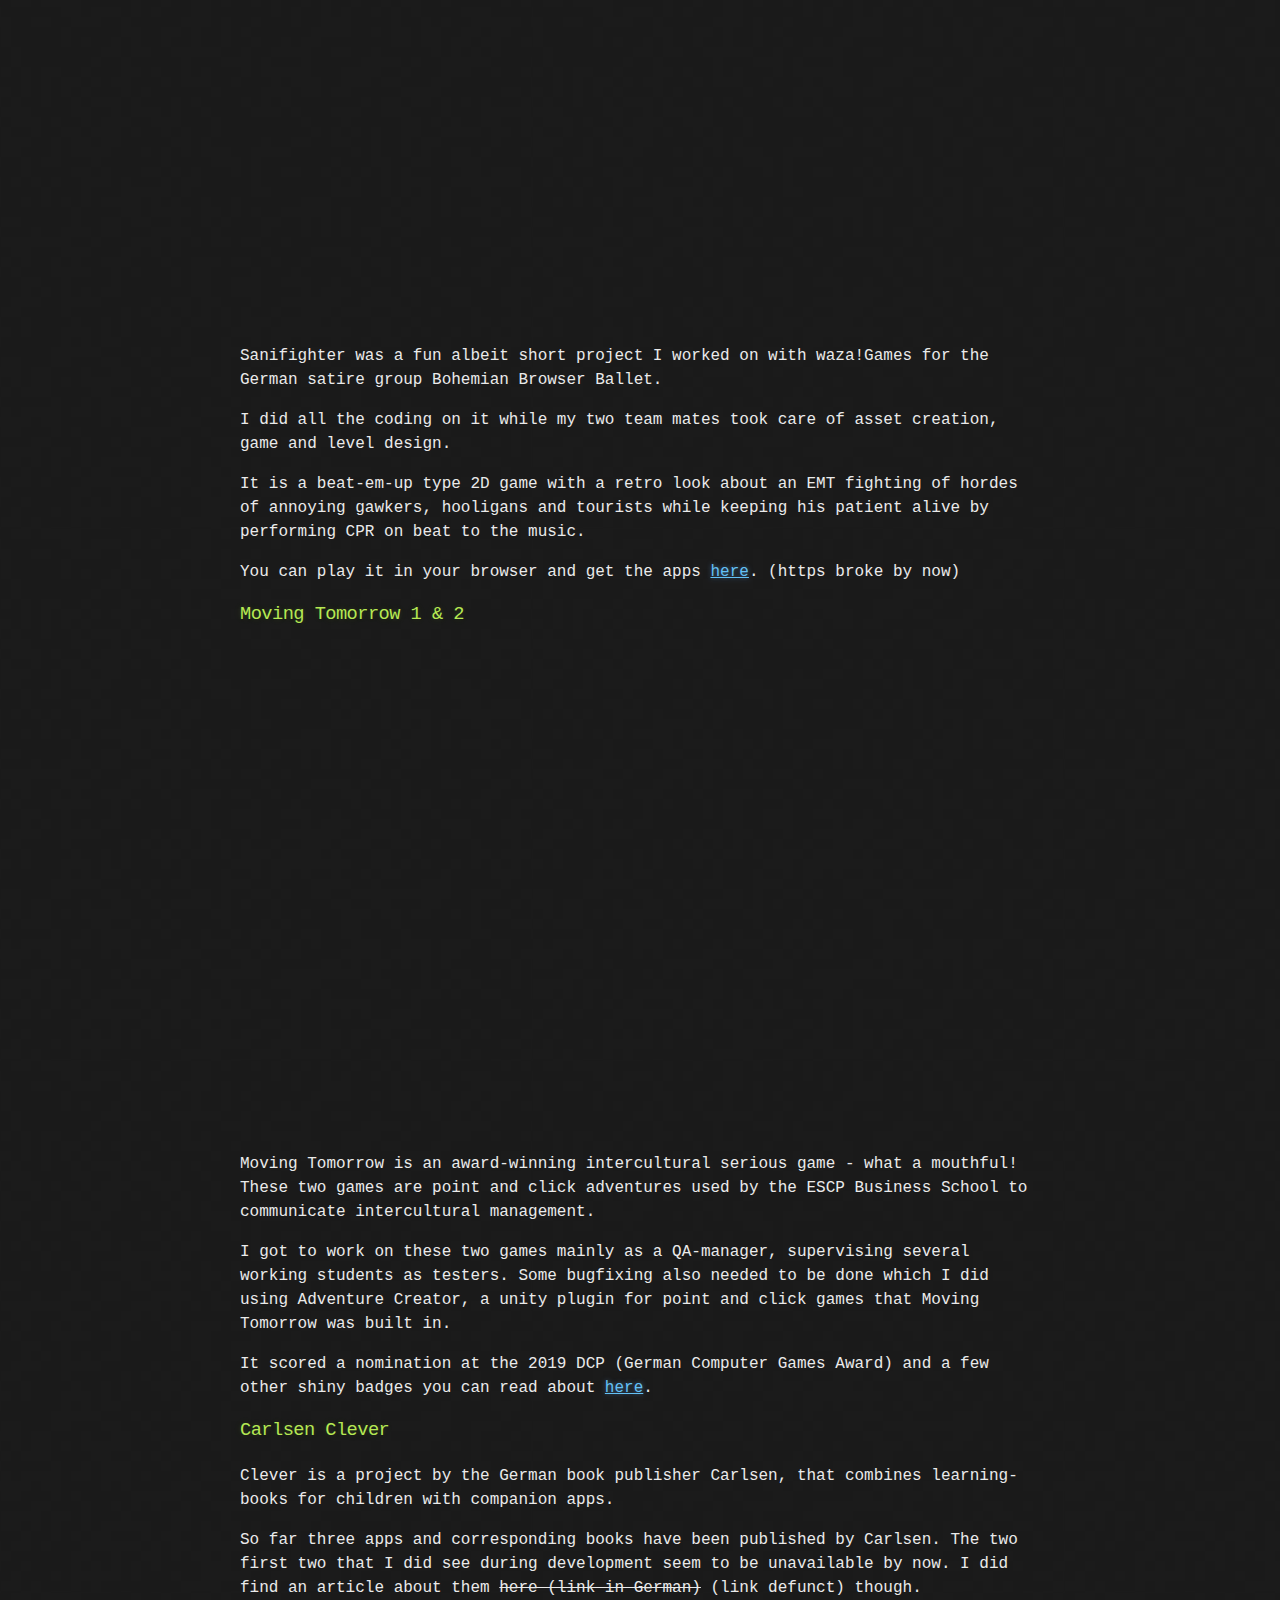
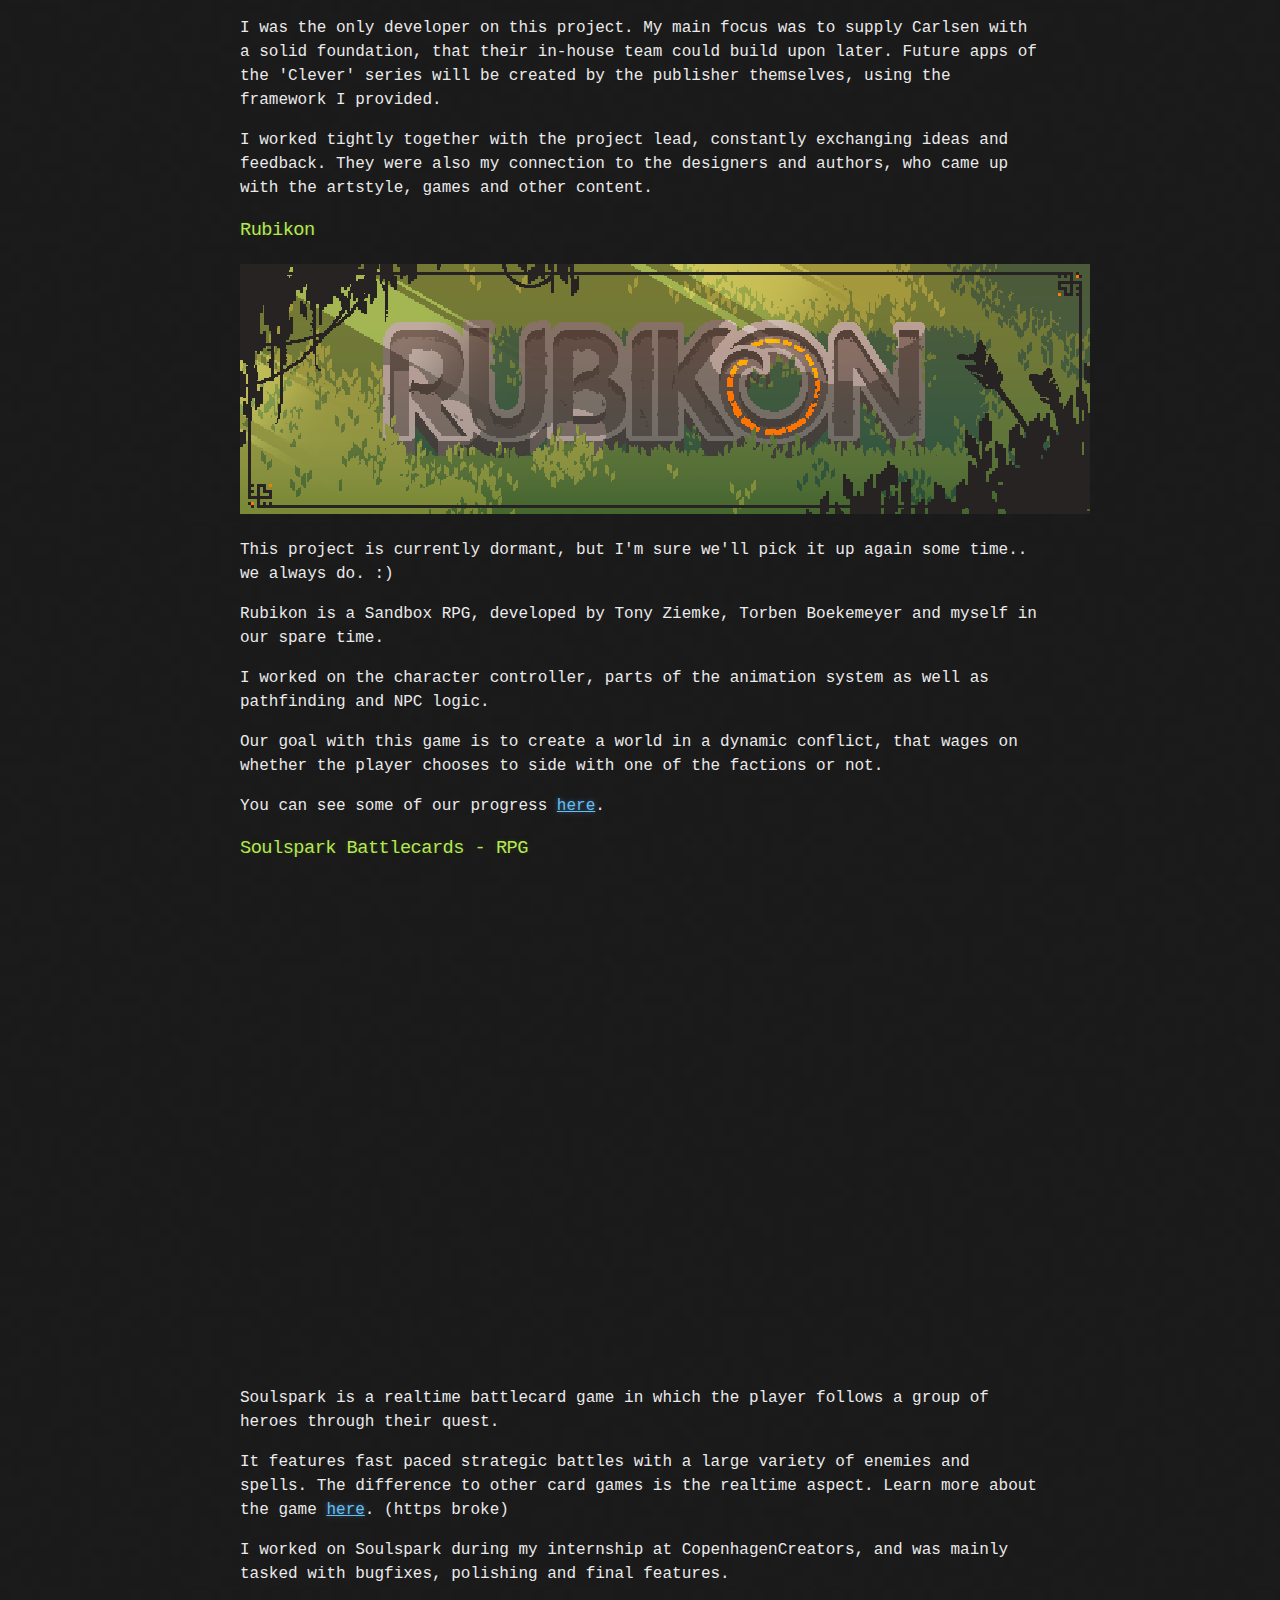
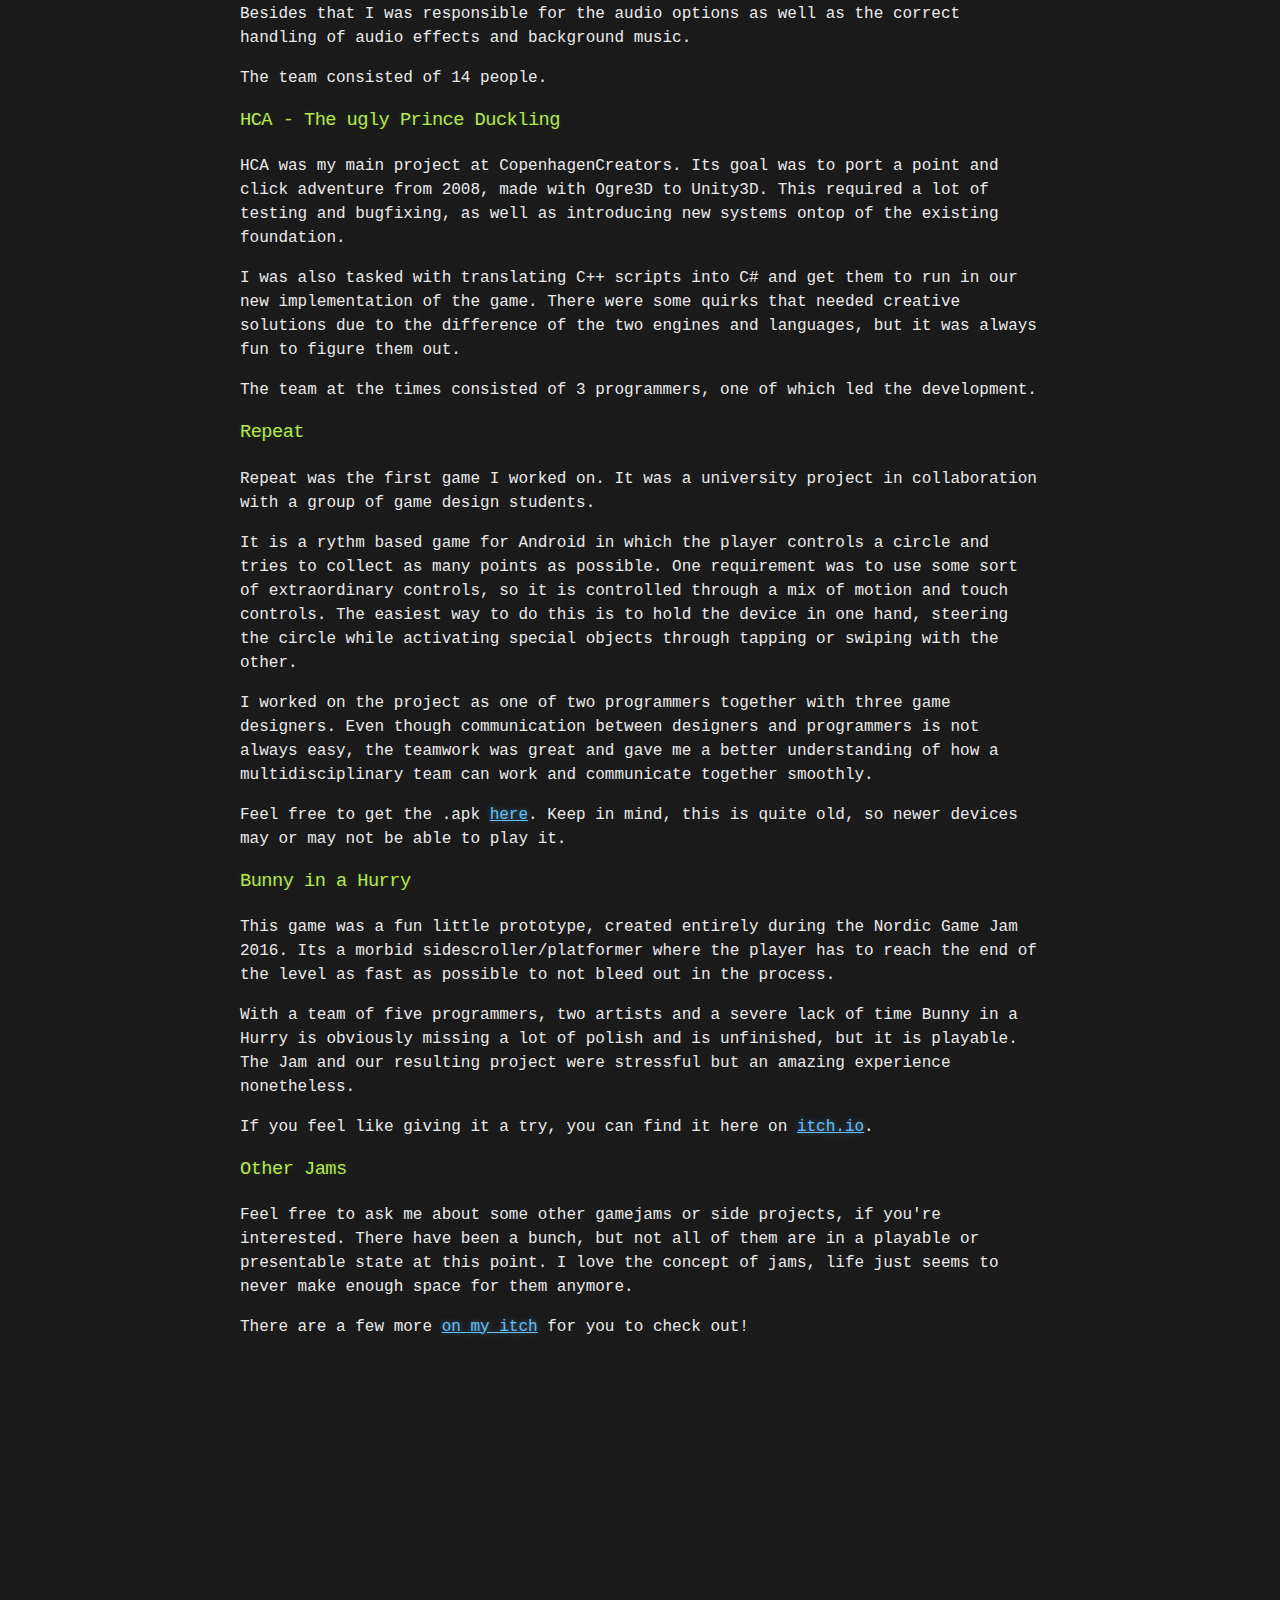
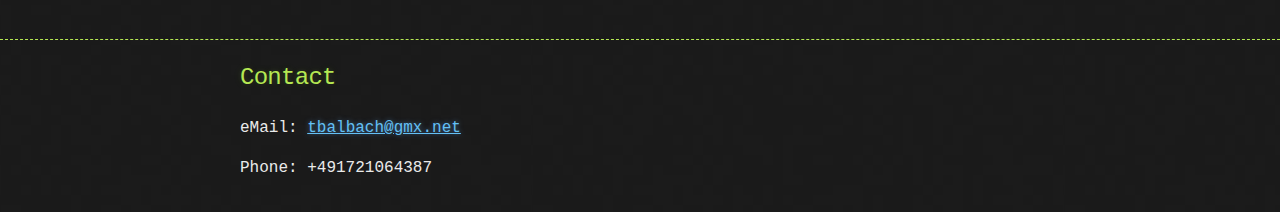
==== commit b538d24c: "upkeep" ====
--- a/index.html
+++ b/index.html
@@ -153,7 +153,7 @@
 					Our goal with this game is to create a world in a dynamic conflict, that wages on whether the player chooses to side with one of the factions or not.
 				</p>
 				<p>
-					The project is currently on hiatus due to all of us committing to other responsibilities. You can see some of our progress <a target="_blank" href="https://twitter.com/GameRubikon/"> here</a>.
+					You can see some of our progress <a target="_blank" href="https://twitter.com/GameRubikon/"> here</a>.
 				</p>
 			</div>
 			
@@ -165,7 +165,9 @@
 	    			</p>
 	    			<p>
 	    				It features fast paced strategic battles with a large variety of enemies and spells.
-	    				The difference to other card games is the realtime aspect. Learn more about the game <a target="_blank" href="https://gamerce.net/soulspark/">here</a>. (https broke)
+	    				The difference to other card games is the realtime aspect. Learn more about the game <a target="_blank" href="https://gamerce.net/soulspark/">here</a>. (https broke)  
+				</p>
+				<p>
 	    				I worked on Soulspark during my internship at CopenhagenCreators, and was mainly tasked with bugfixes, polishing and final features.
 	    			</p>
 	    			<p>Besides that I was responsible for the audio options as well as the correct handling of audio effects and background music.</p>
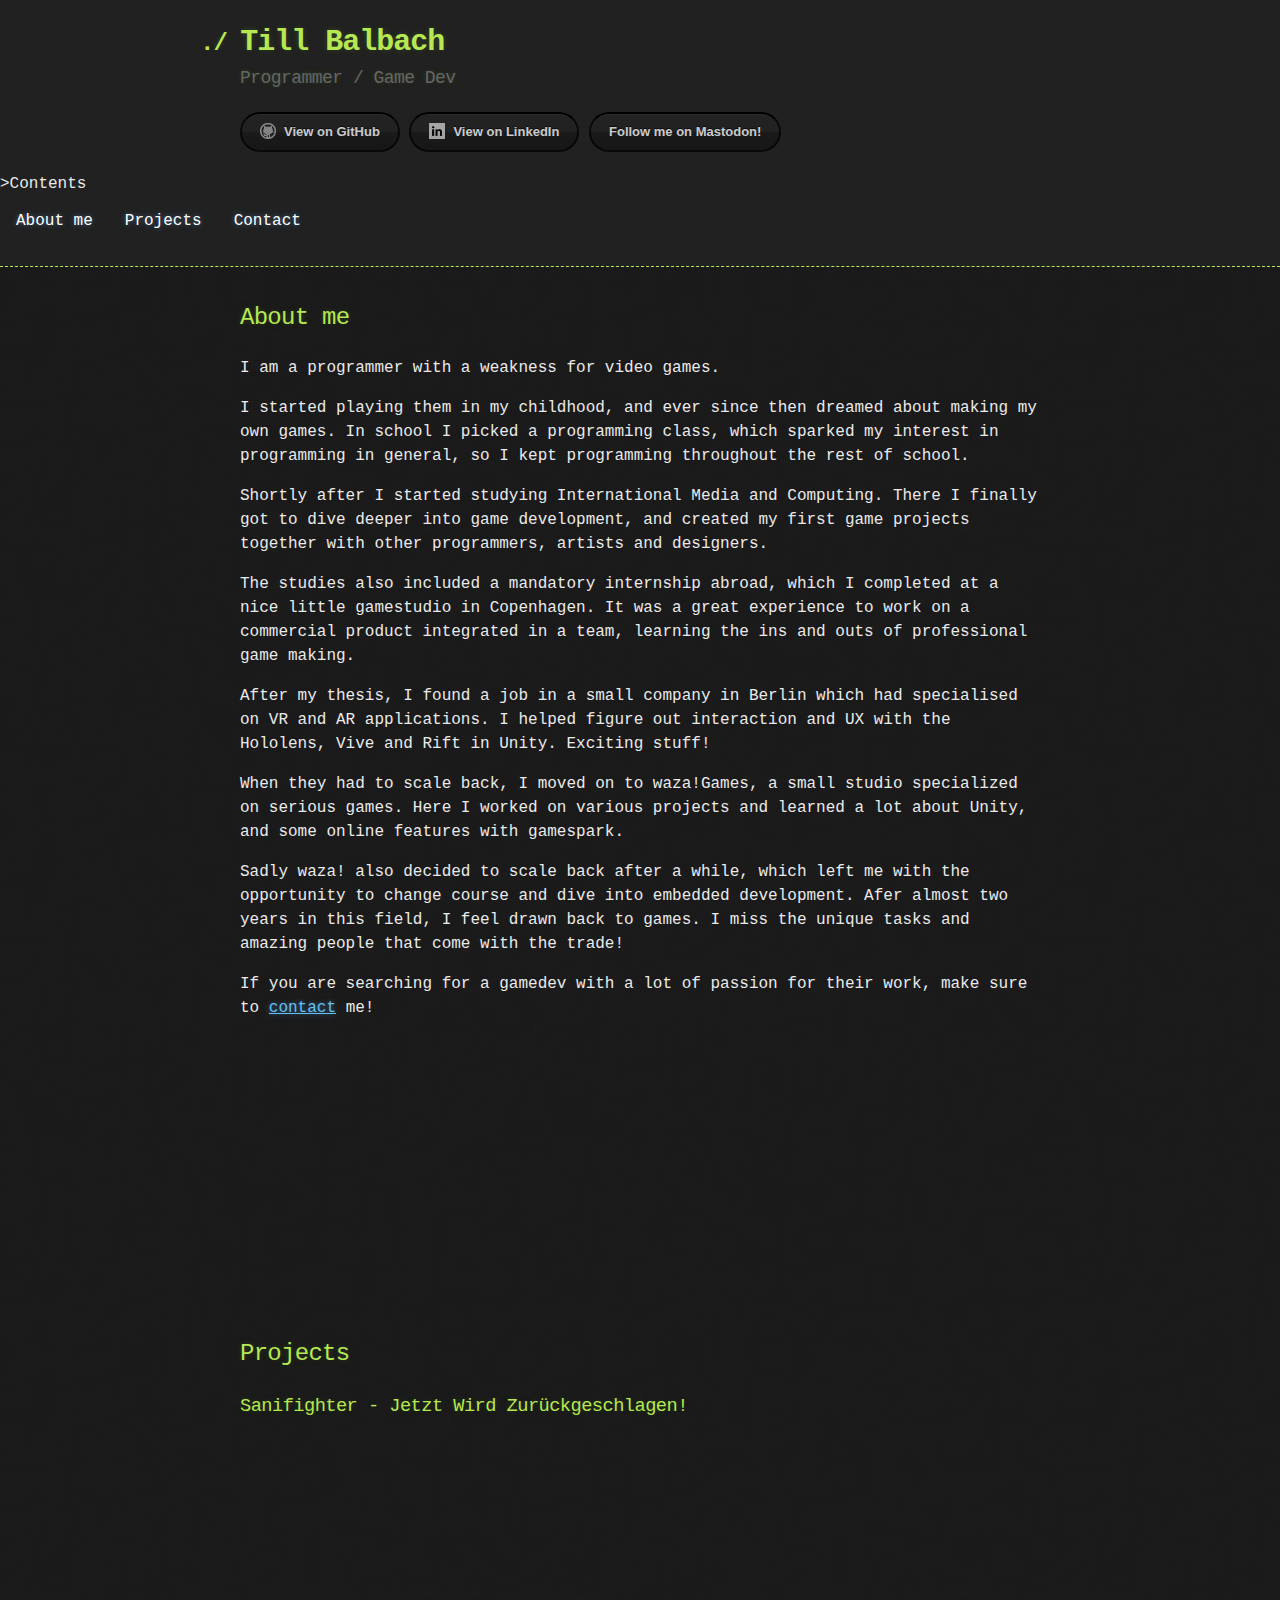
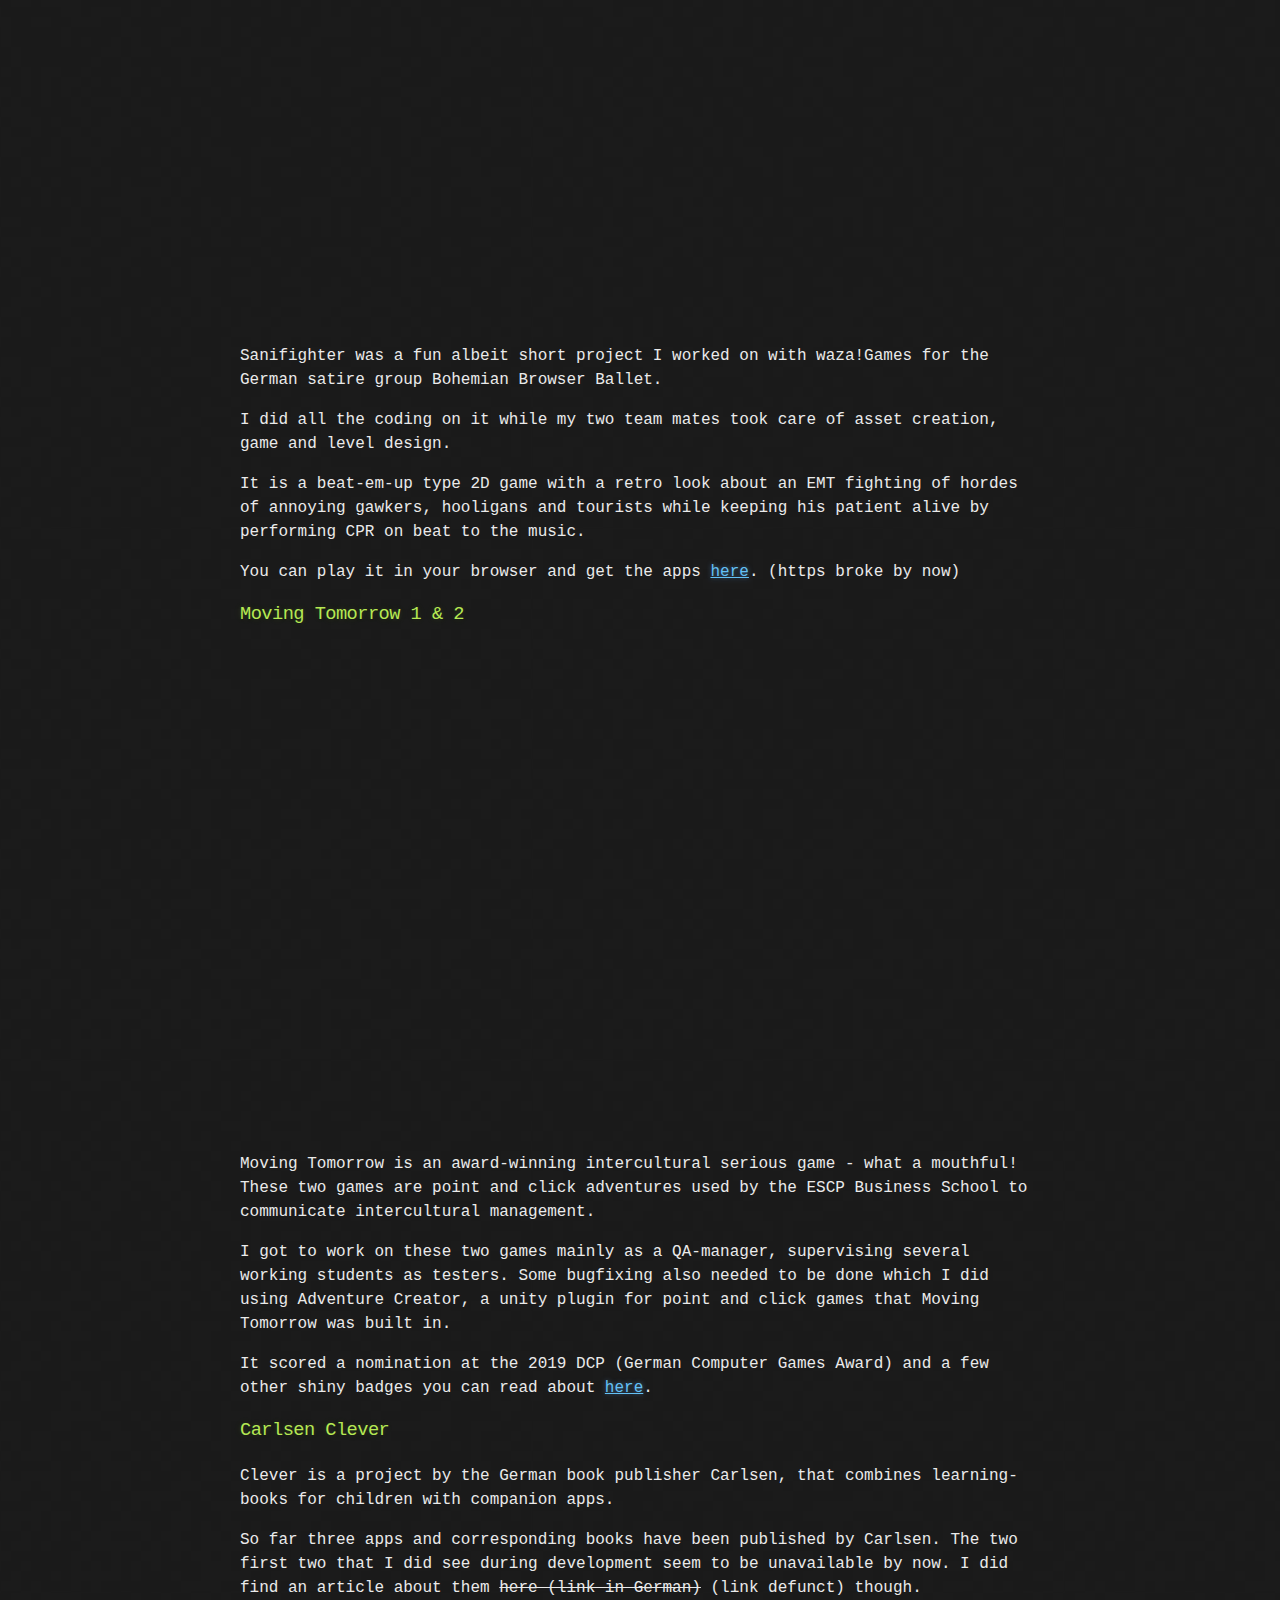
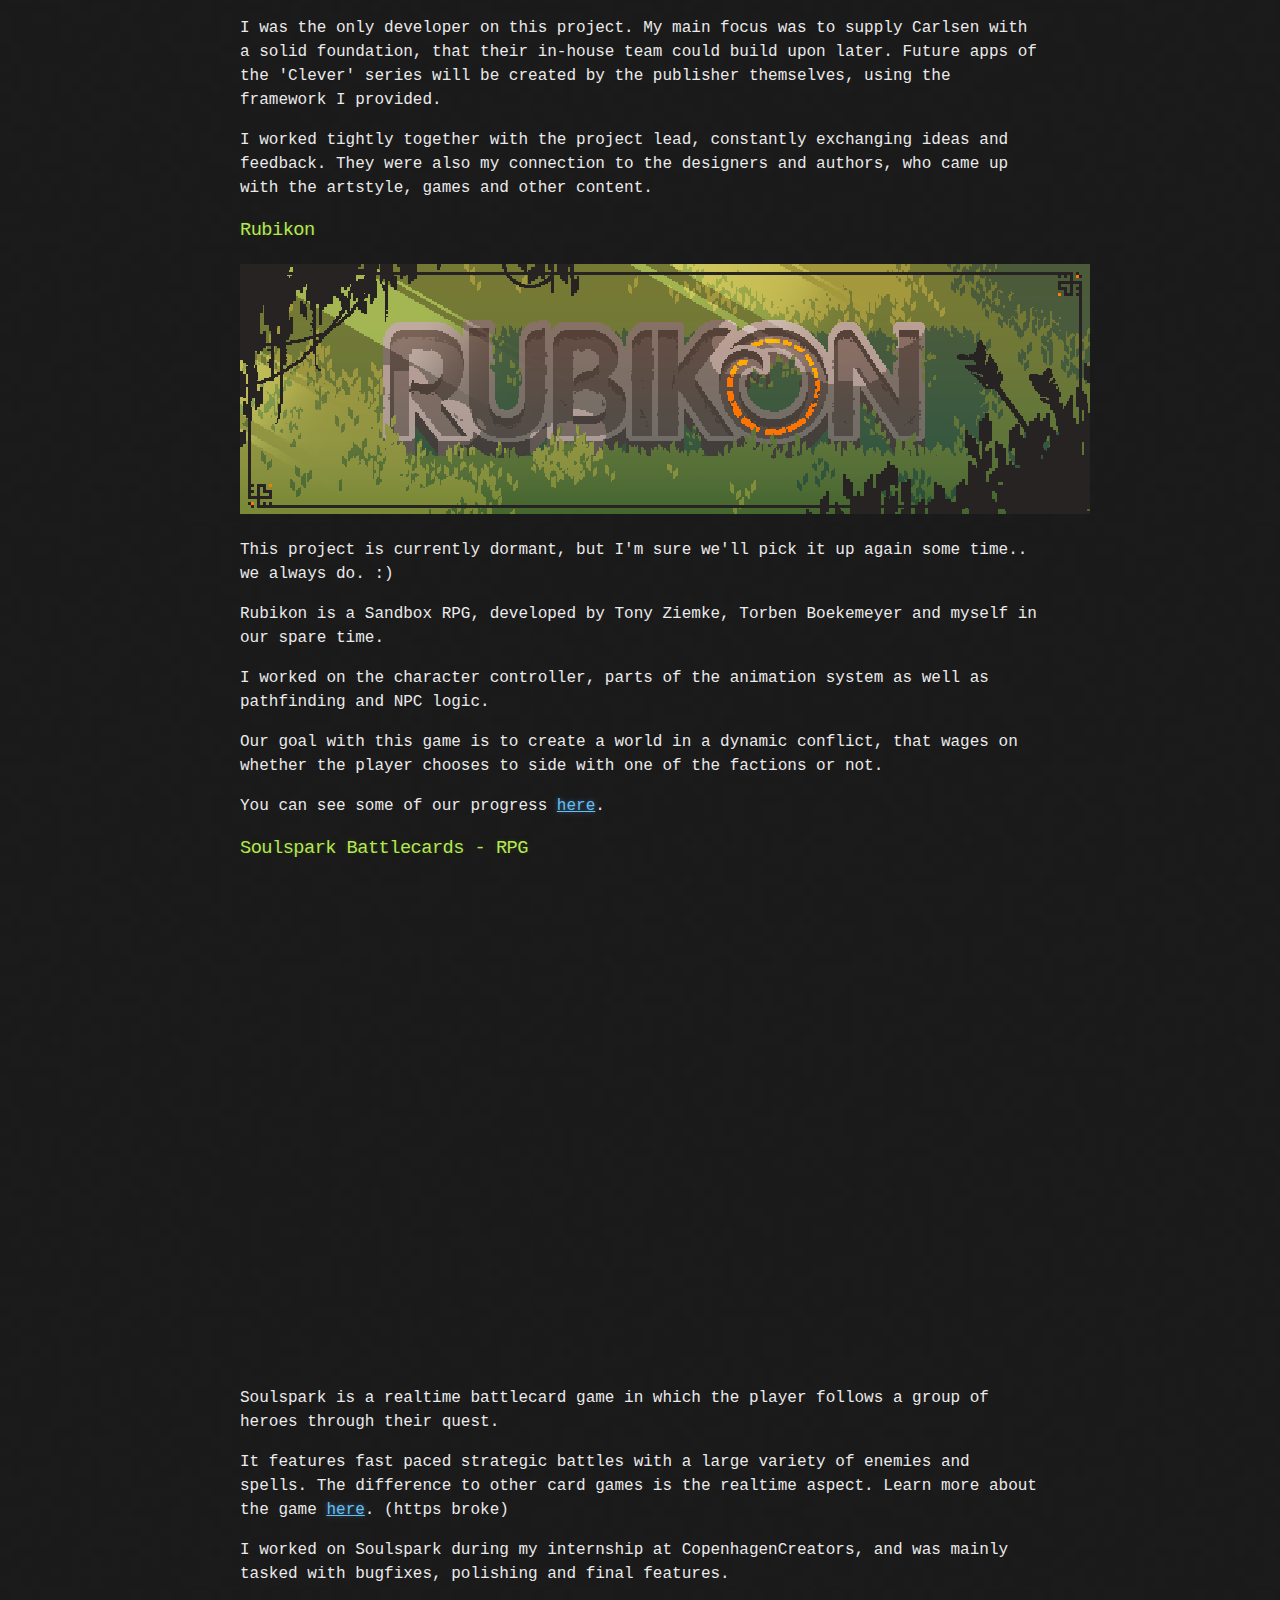
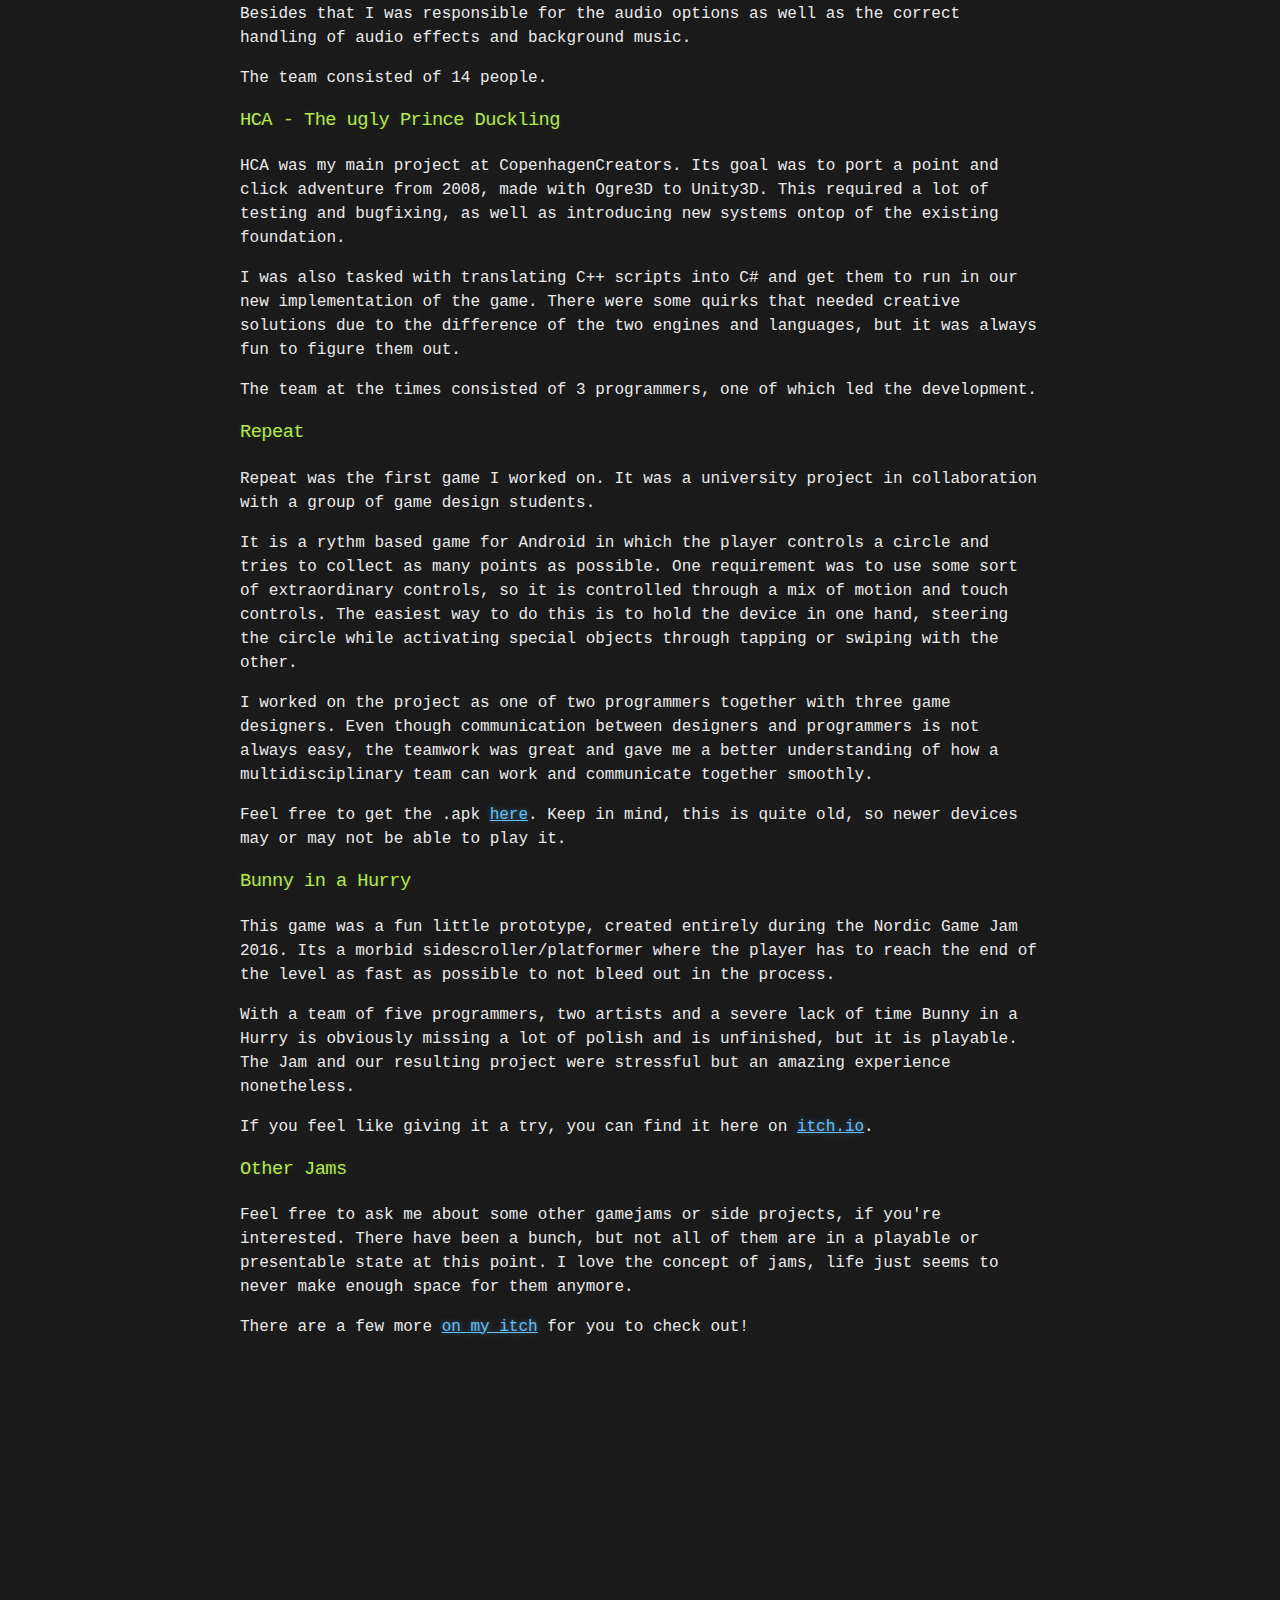
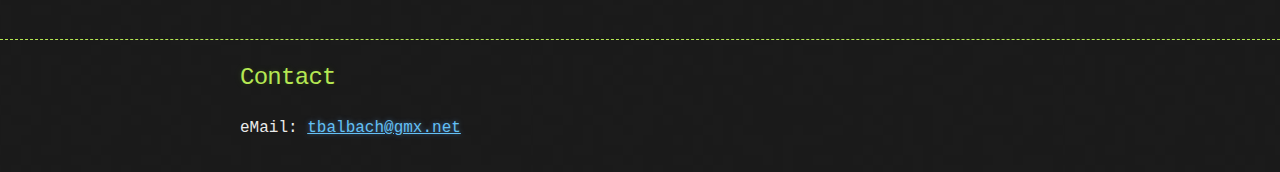
==== commit feb25097: "mastodon streetpass link" ====
--- a/index.html
+++ b/index.html
@@ -21,6 +21,7 @@
           <a target="_blank" href="https://github.com/TillusB" class="btn btn-github"><span class="icon"></span>View on GitHub</a>
           <a target="_blank" href="https://de.linkedin.com/in/till-magnus-balbach-51411a66
 " class="btn btn-linkedin"><span class="icon"></span>View on LinkedIn</a>
+	<a target="_blank" href="https://mastodon.social/@Baktillus" rel="me" class="btn btn-mastodon"><i class="fa-brands fa-mastodon"></i>Follow me on Mastodon!</a>
         </section>
       </div>
 
@@ -244,7 +245,6 @@
 	    	<div class="main_content">
 	    		<h2>Contact</h2>
 	    		<p>eMail: <a href="mailto:tbalbach@gmx.net">tbalbach@gmx.net</a></p>
-	    		<p>Phone: +491721064387</p>
 	    	</div>
 	    </div>
     </div>
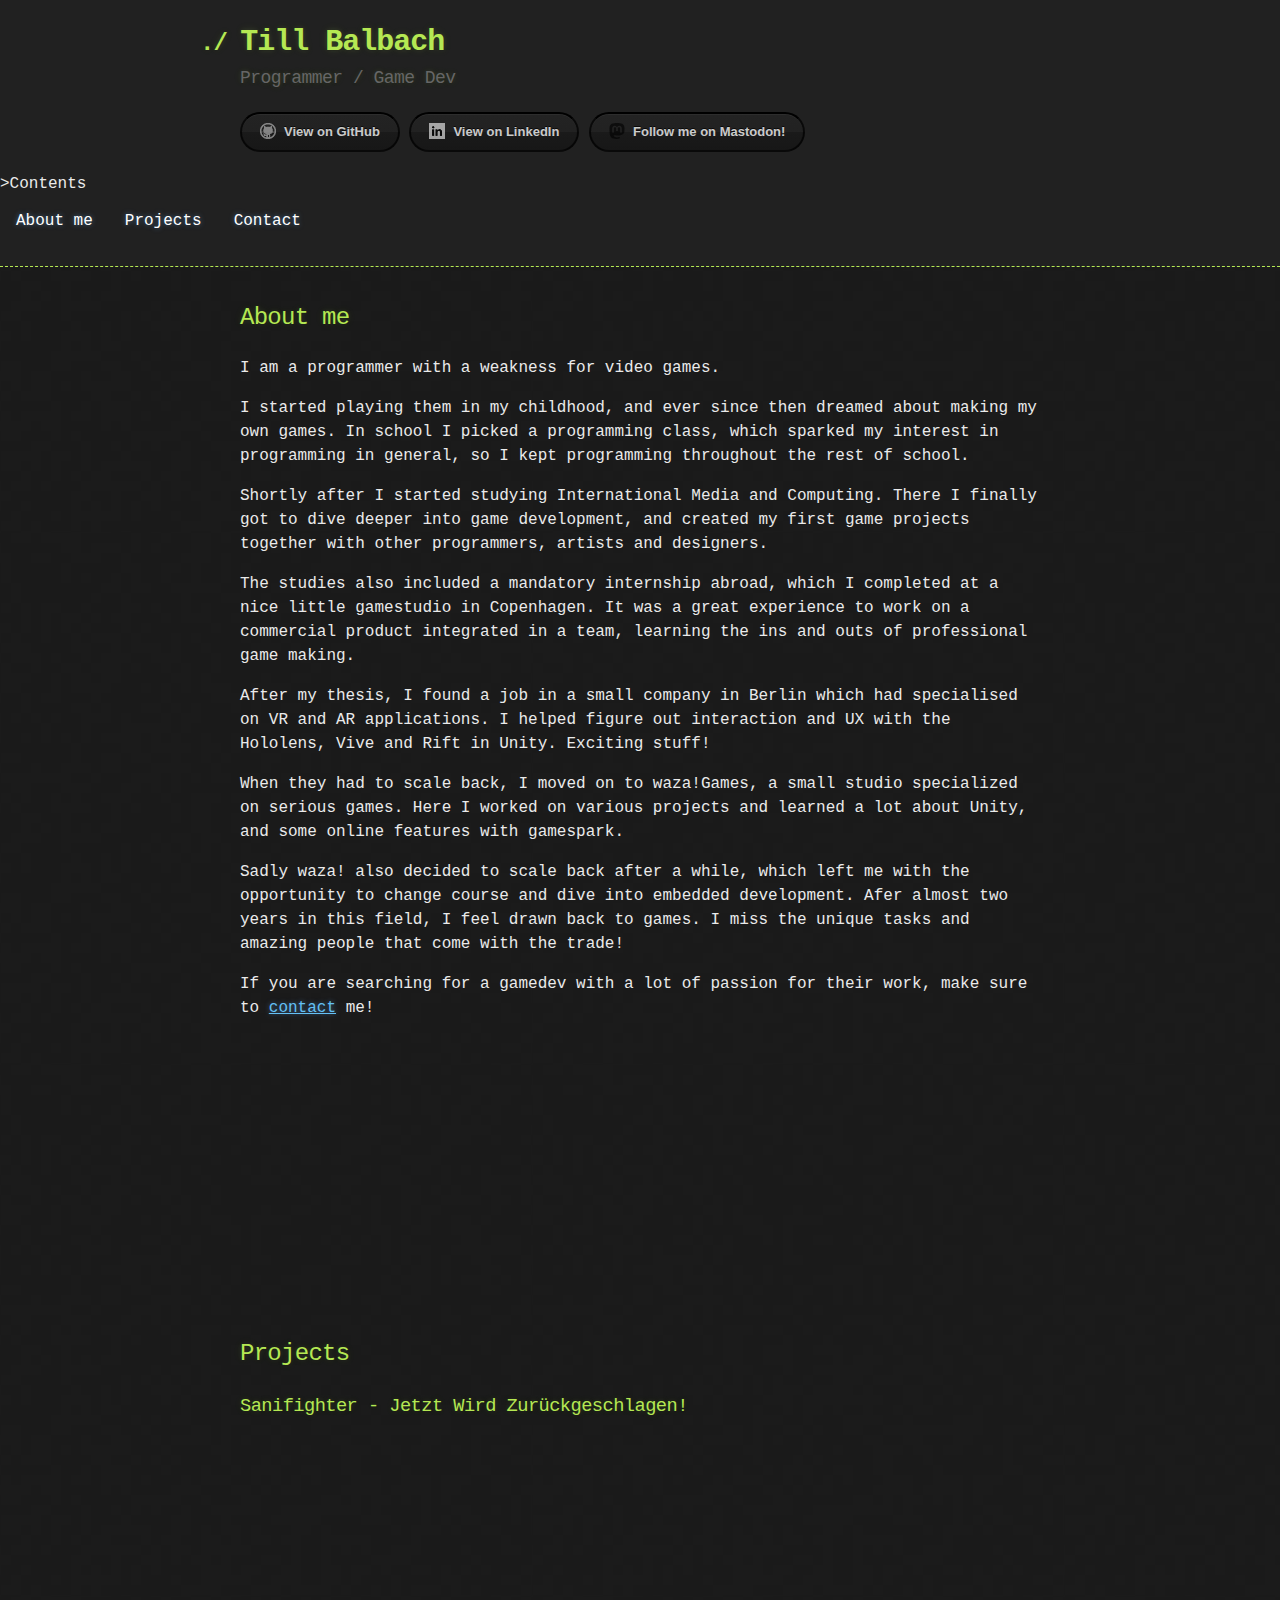
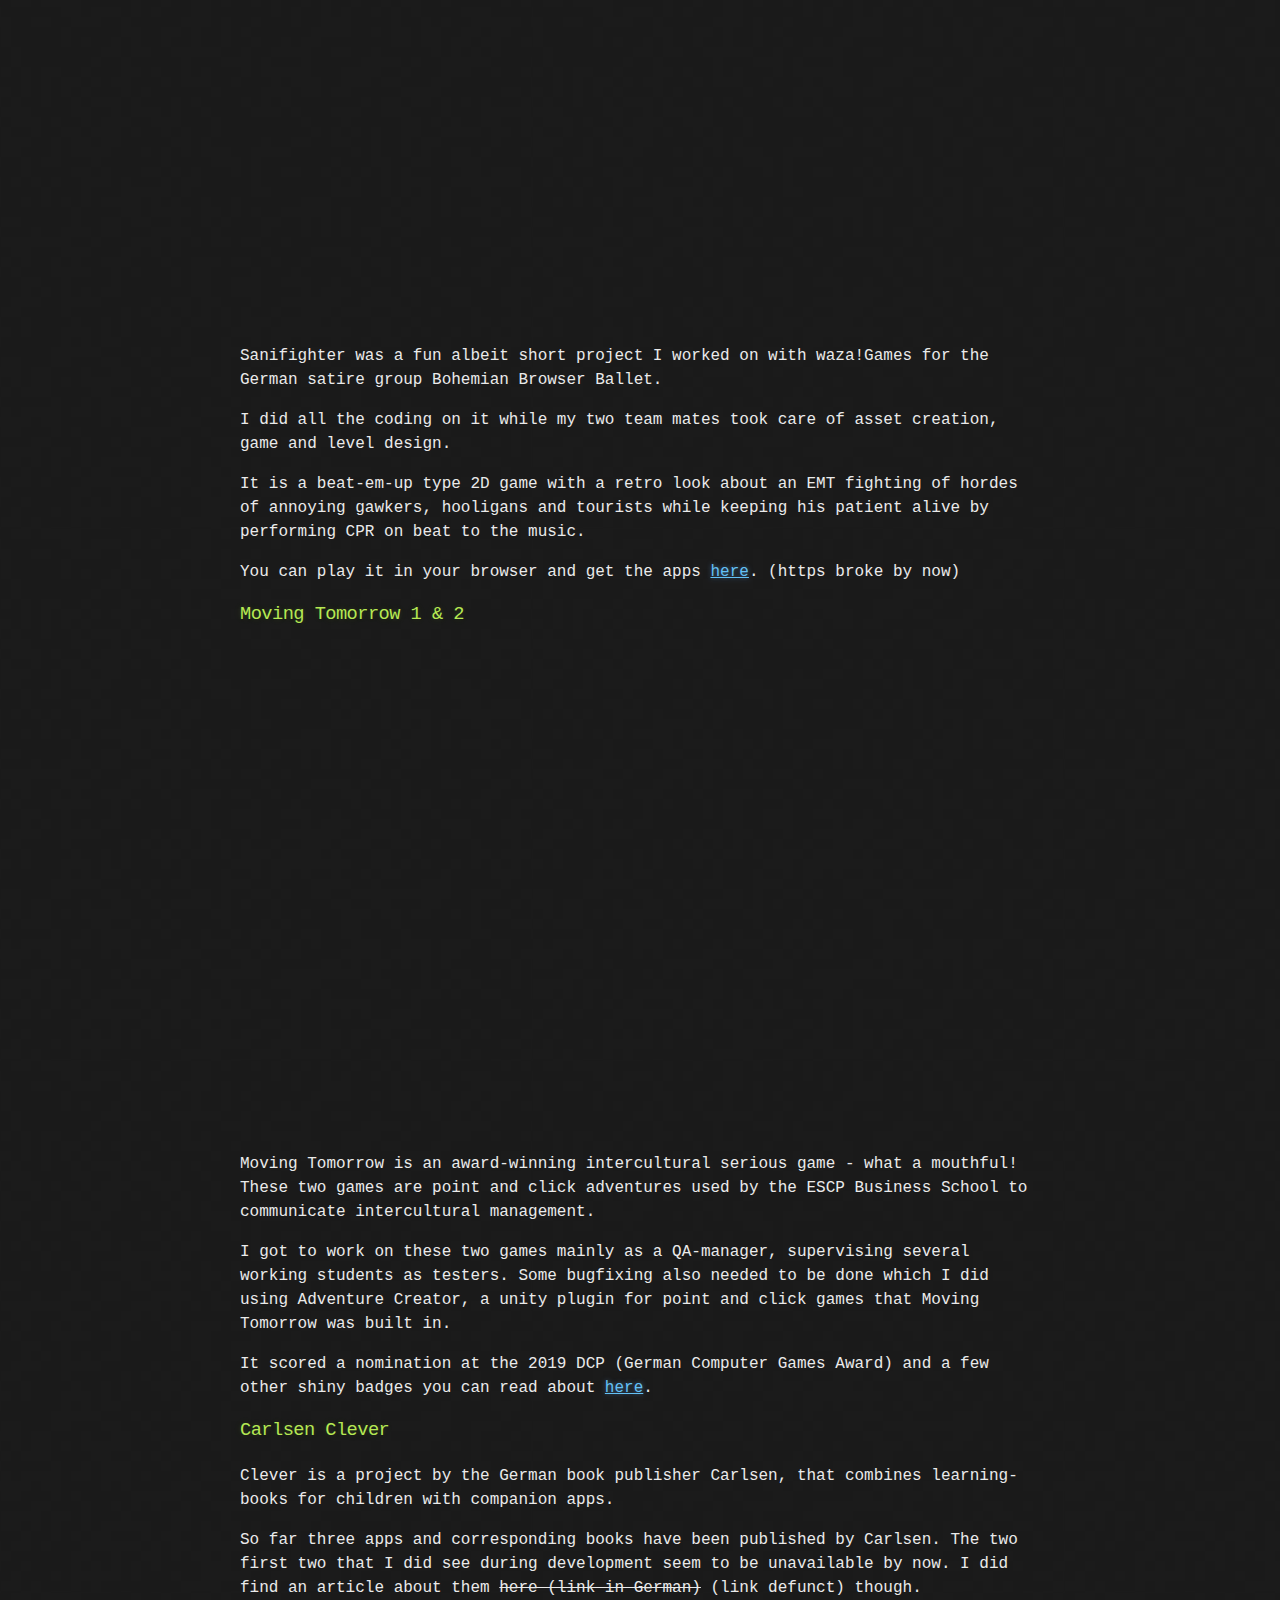
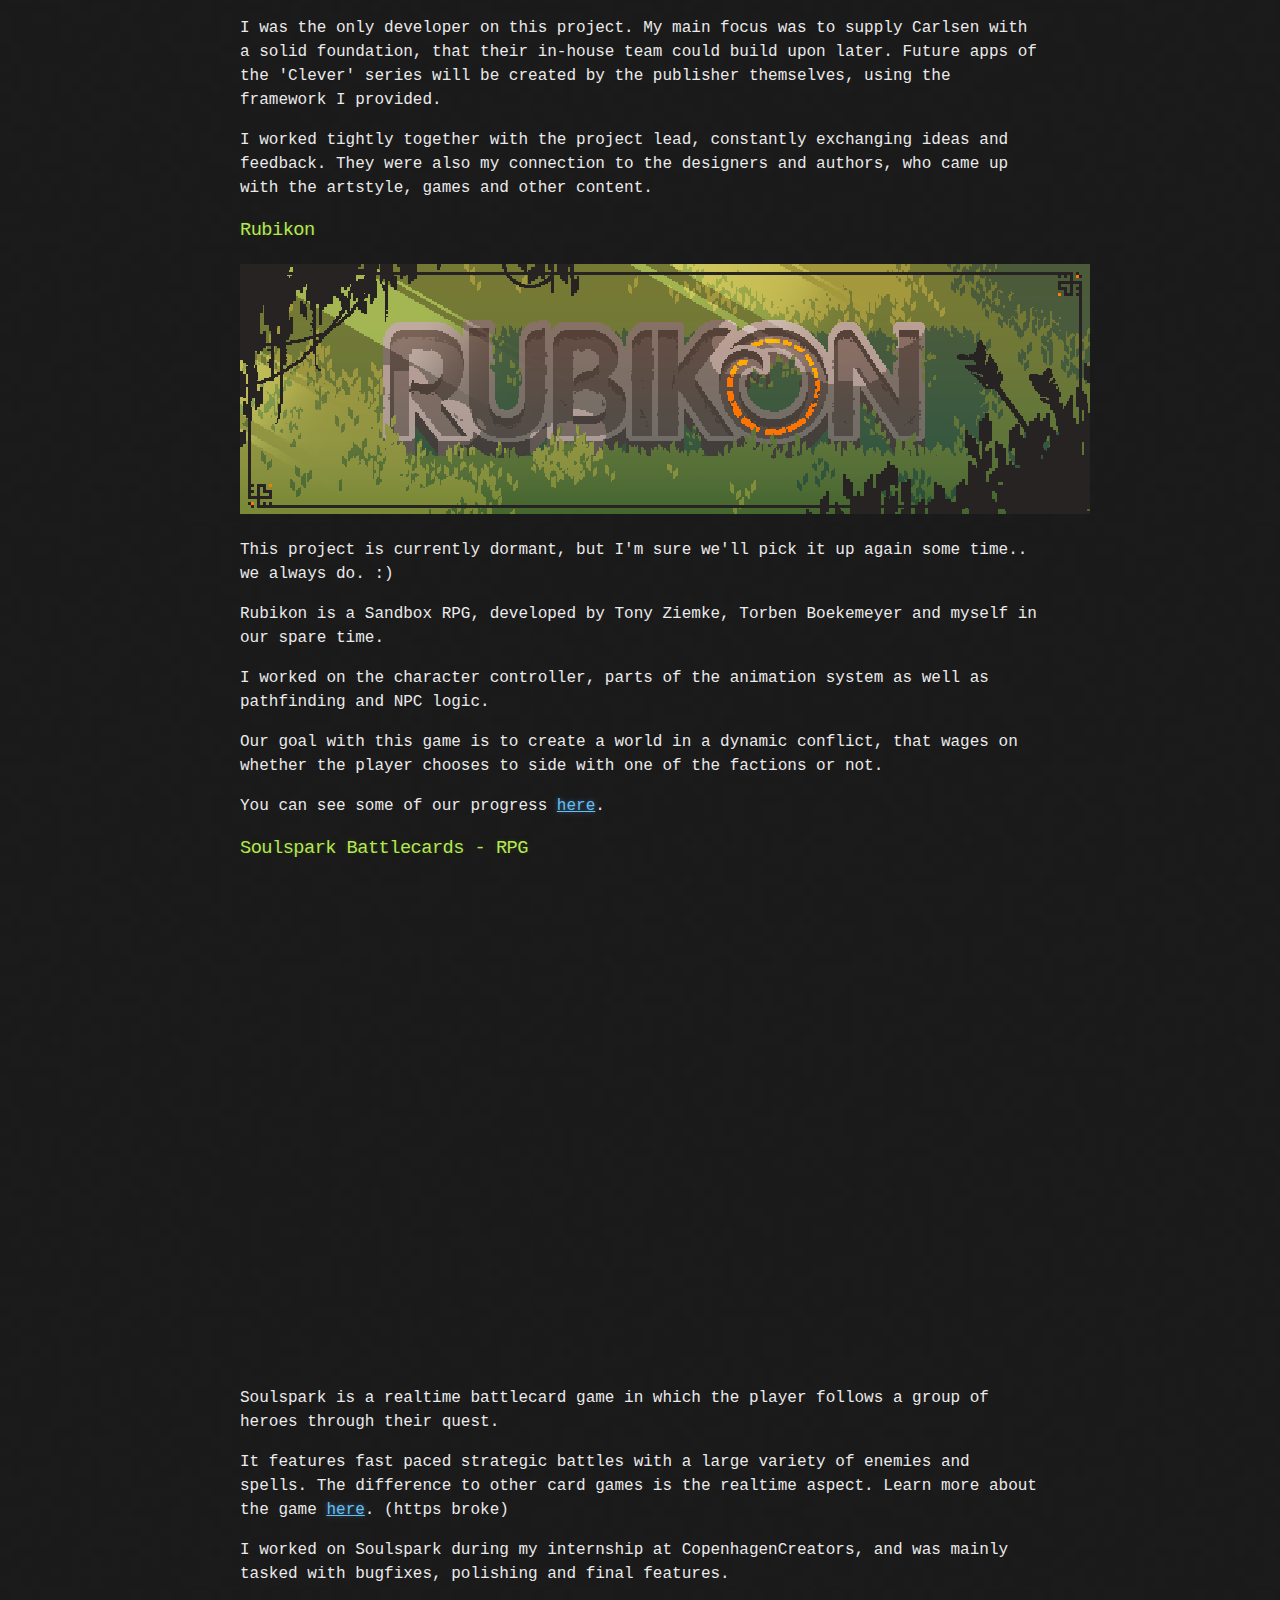
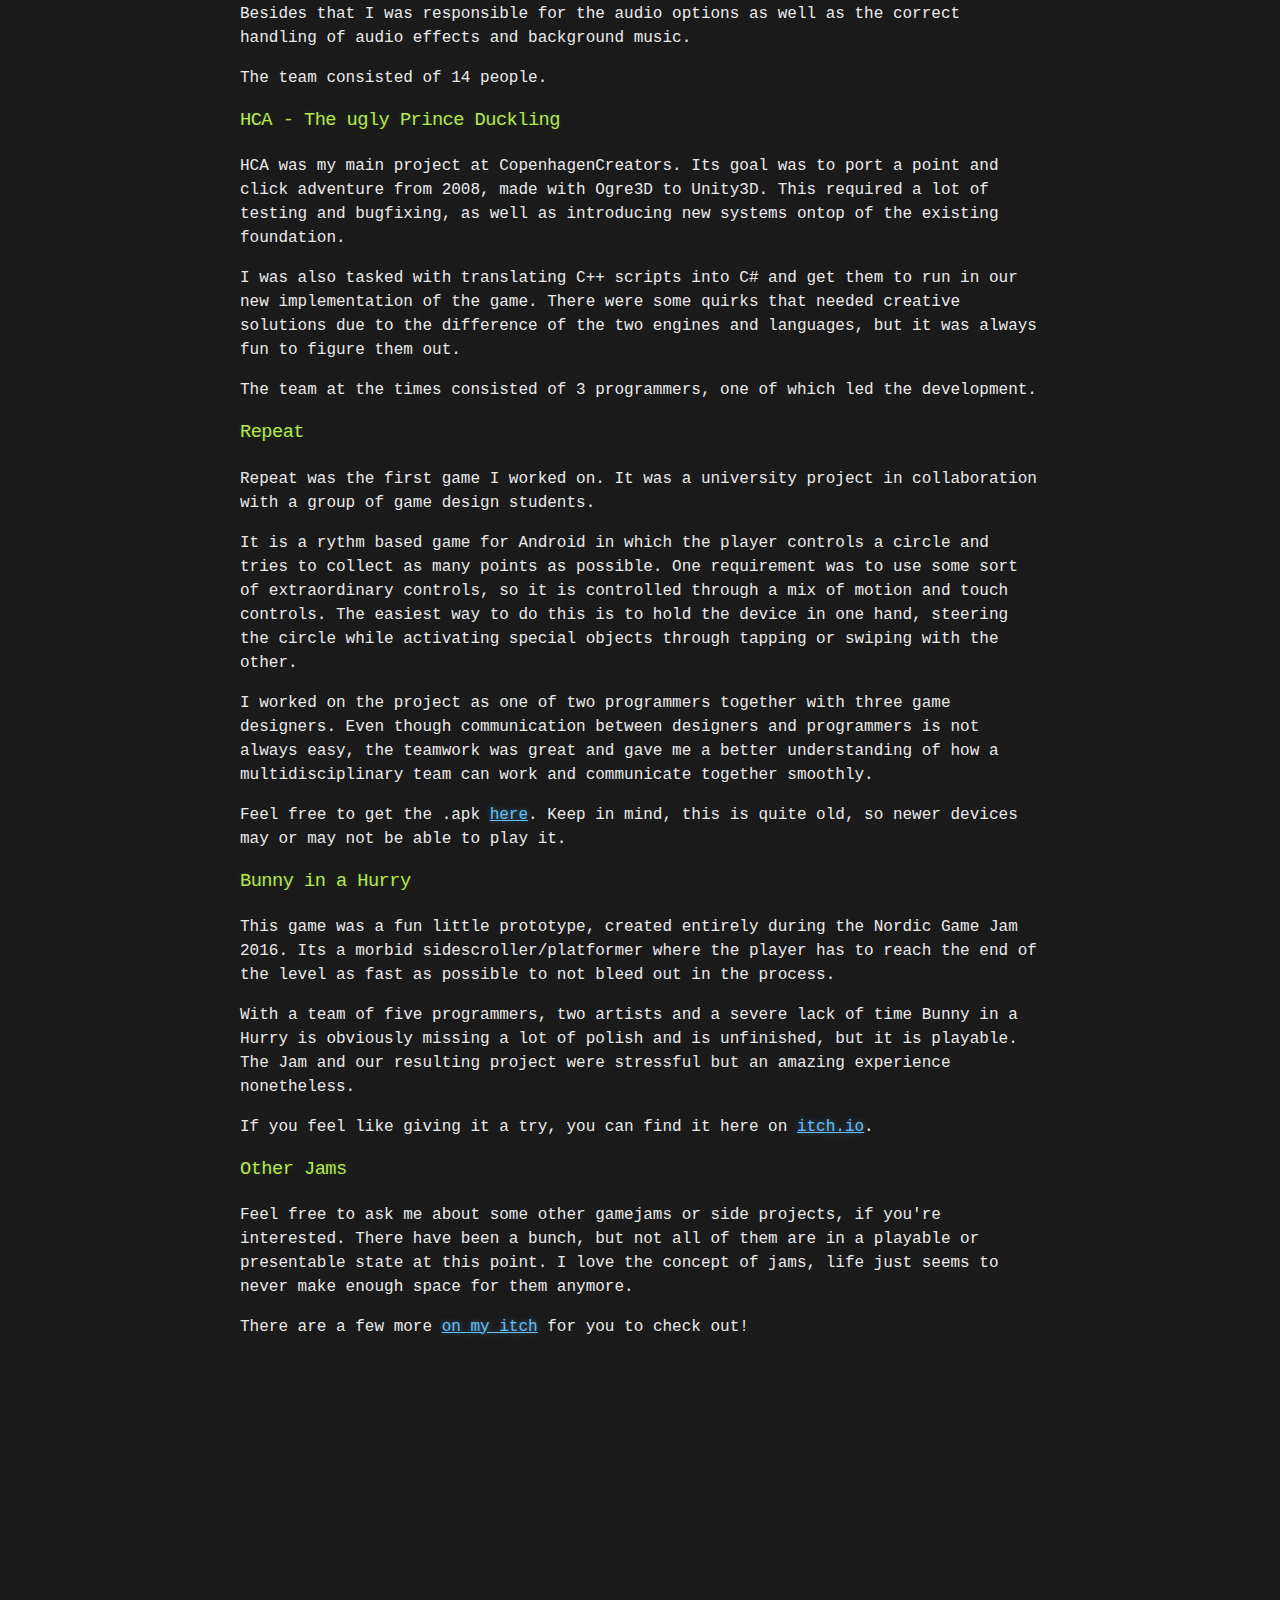
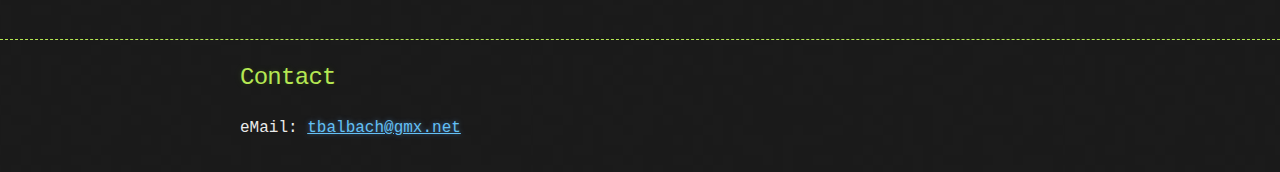
==== commit 45de1890: "Update index.html" ====
--- a/index.html
+++ b/index.html
@@ -21,7 +21,7 @@
           <a target="_blank" href="https://github.com/TillusB" class="btn btn-github"><span class="icon"></span>View on GitHub</a>
           <a target="_blank" href="https://de.linkedin.com/in/till-magnus-balbach-51411a66
 " class="btn btn-linkedin"><span class="icon"></span>View on LinkedIn</a>
-	<a target="_blank" href="https://mastodon.social/@Baktillus" rel="me" class="btn btn-mastodon"><i class="fa-brands fa-mastodon"></i>Follow me on Mastodon!</a>
+	<a target="_blank" href="https://mastodon.social/@Baktillus" rel="me" class="btn btn-mastodon"><span class="icon"></span>Follow me on Mastodon!</a>
         </section>
       </div>
 
--- a/stylesheets/stylesheet.css
+++ b/stylesheets/stylesheet.css
@@ -238,6 +238,11 @@
   background: url("../images/linkedin.png") 0 0 no-repeat;
 }
 
+.btn-mastodon .icon {
+	opacity: 0.6;
+	background: url("../images/mastodon.svg") 0 0 no-repeat;
+}
+
 /* Links
    a, a:hover, a:visited
 */
@@ -283,4 +288,4 @@
     header ul li{float: none;}
     header{position: relative;}
     #about, #projects, #contact {padding-top: 0px;}
-}+}
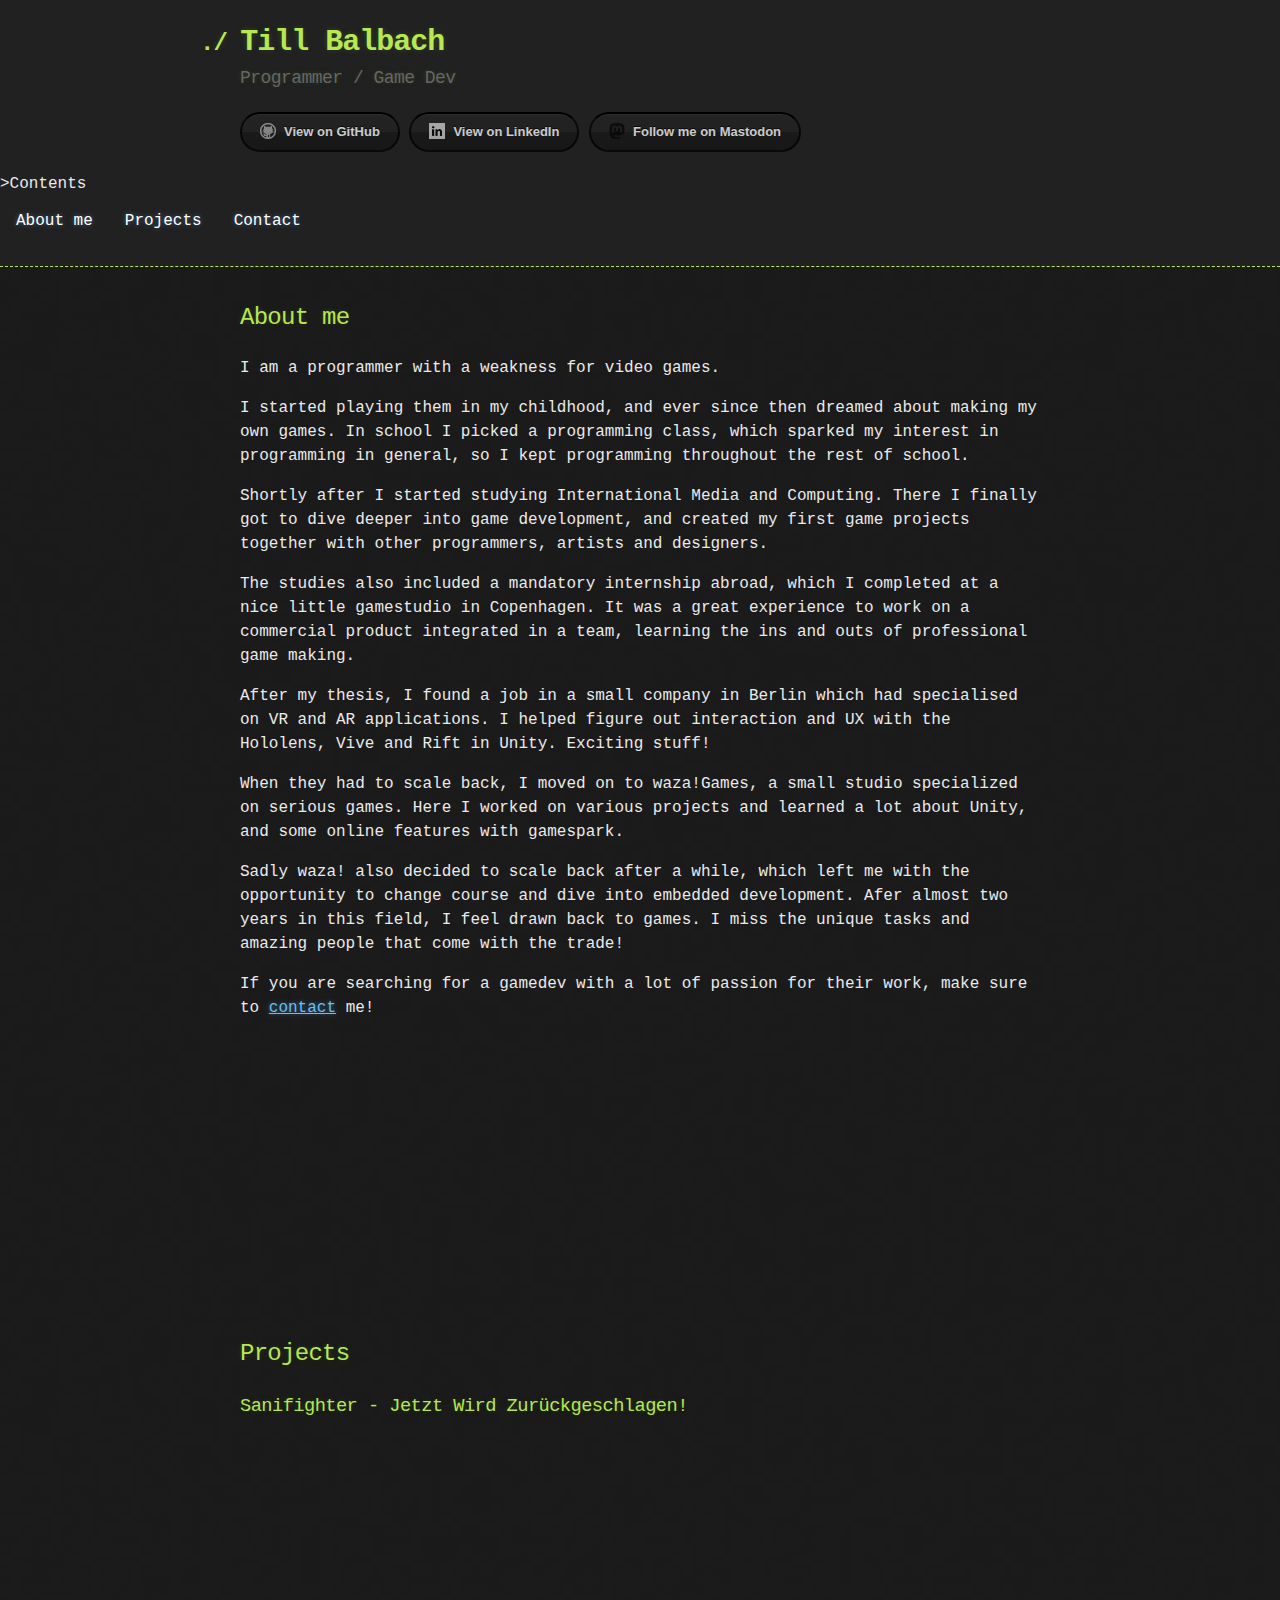
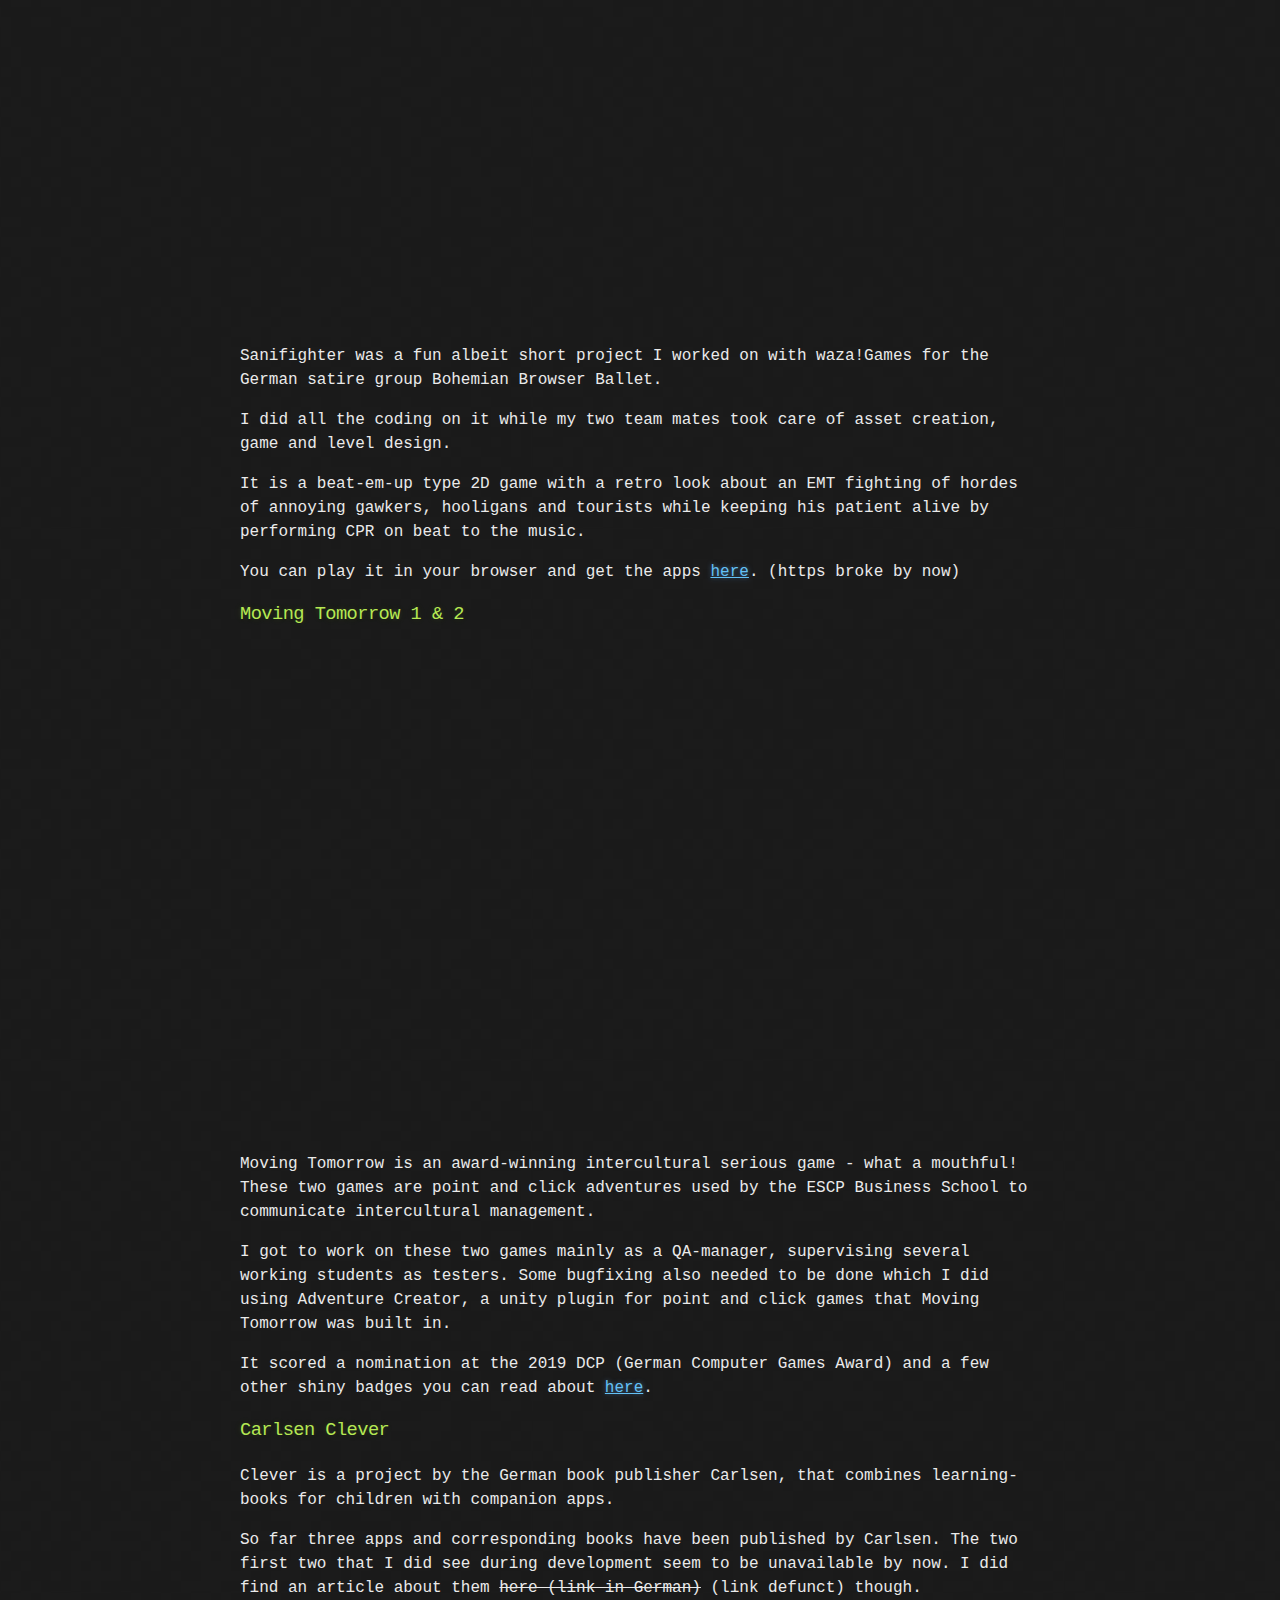
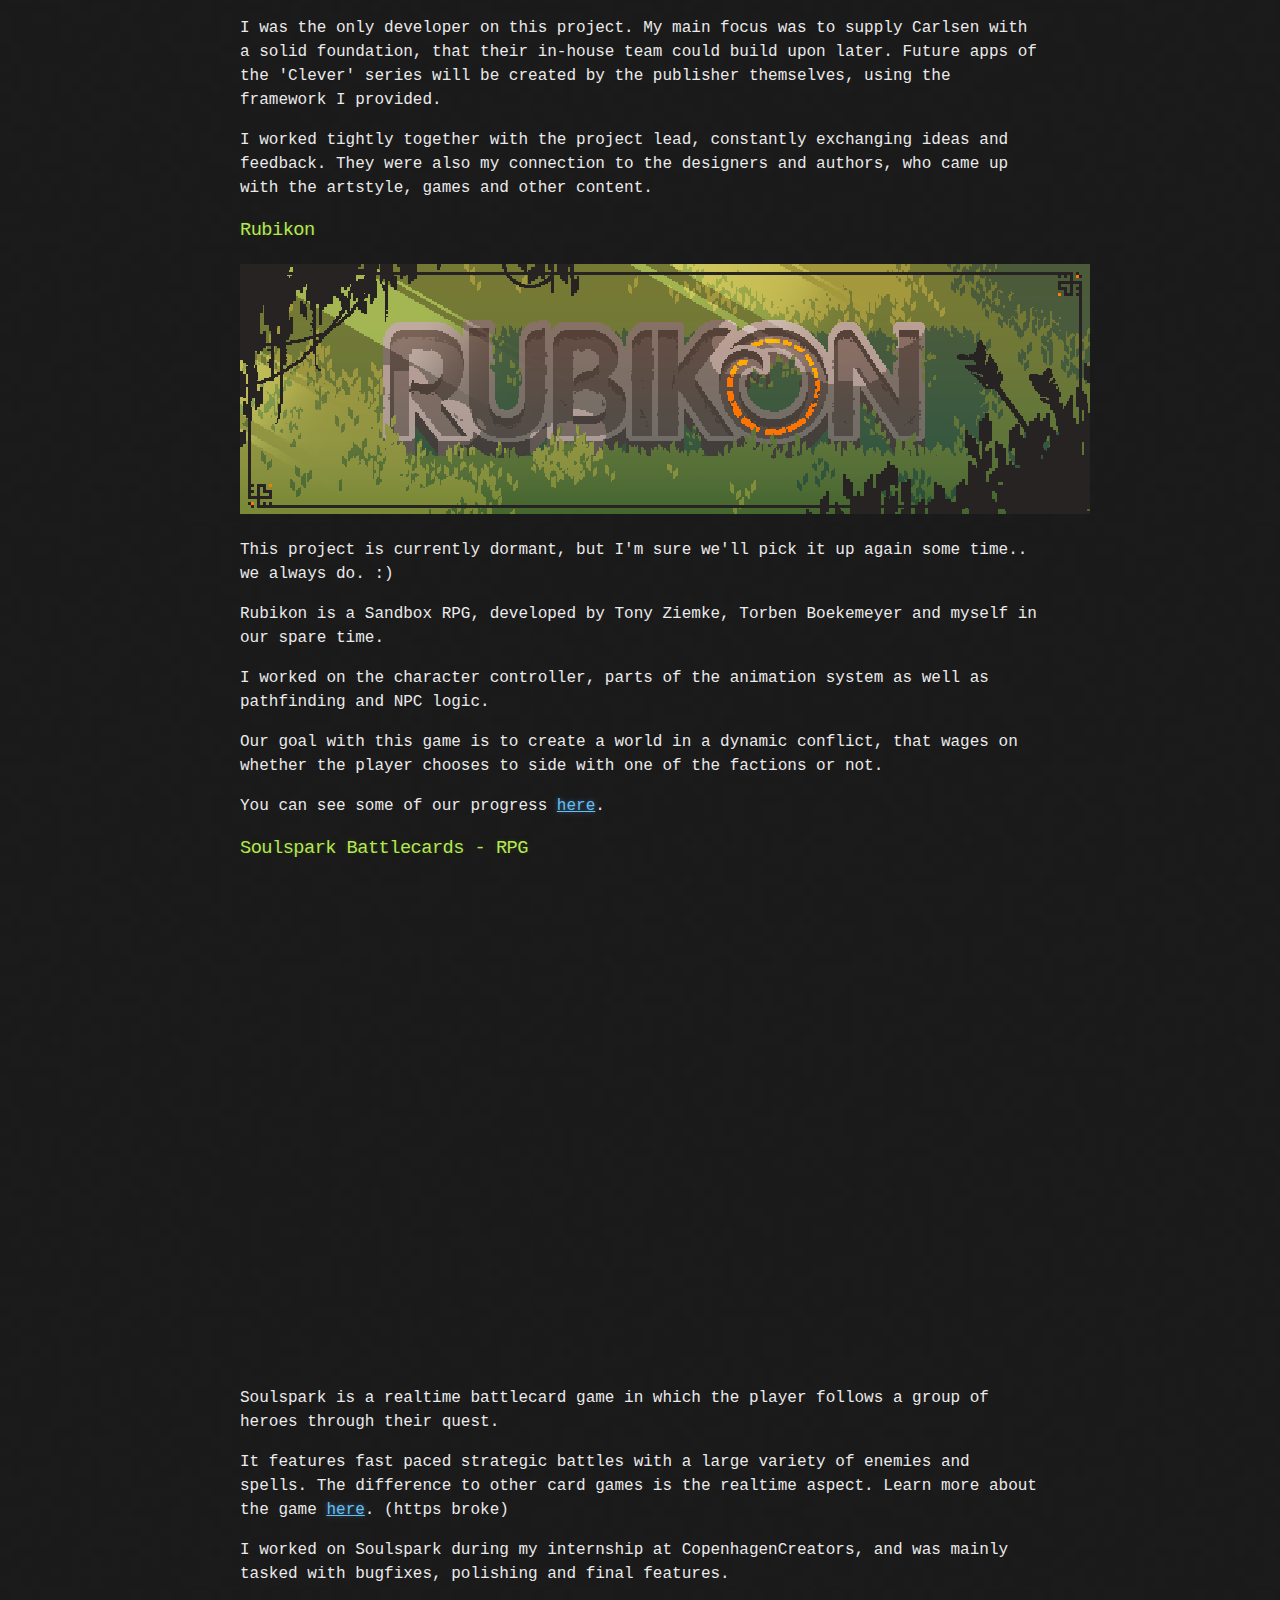
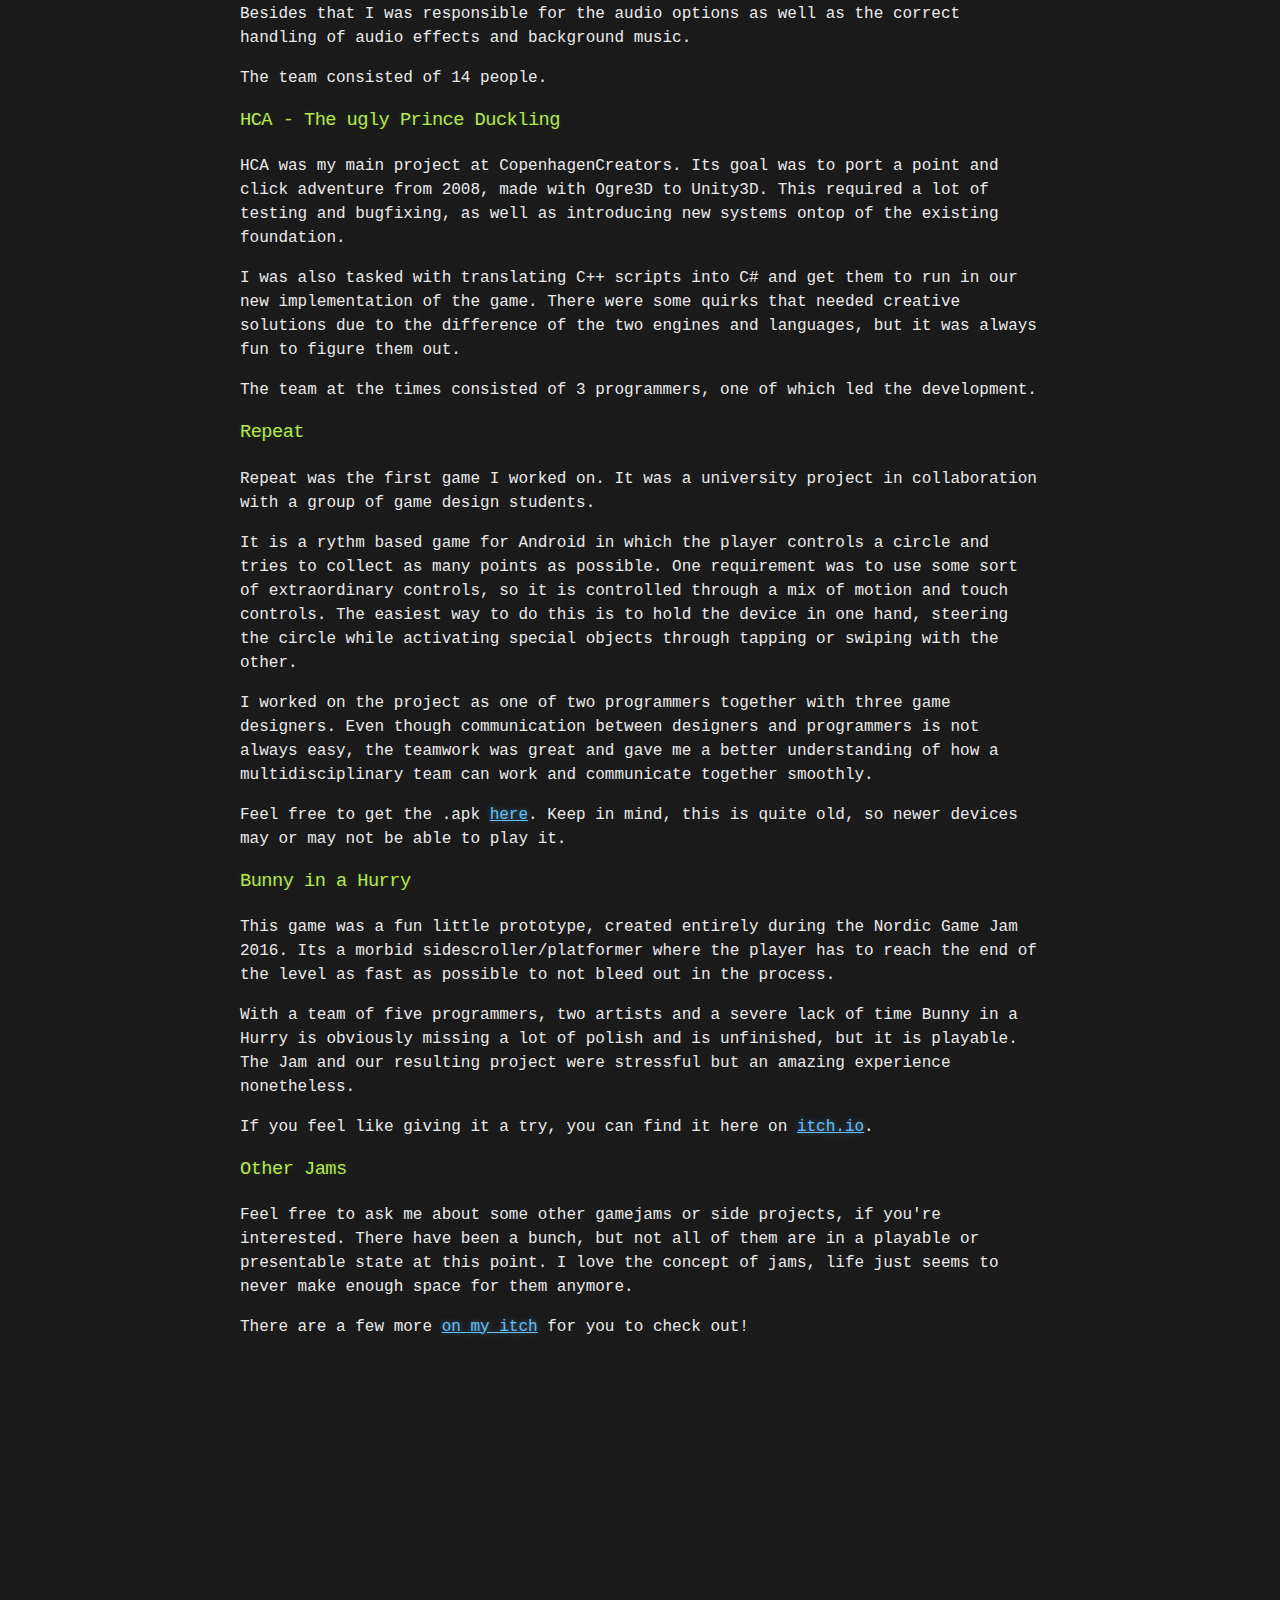
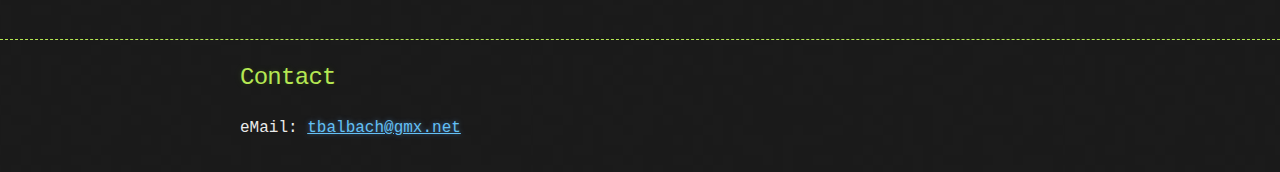
==== commit 42dc1308: "Update index.html" ====
--- a/index.html
+++ b/index.html
@@ -21,7 +21,7 @@
           <a target="_blank" href="https://github.com/TillusB" class="btn btn-github"><span class="icon"></span>View on GitHub</a>
           <a target="_blank" href="https://de.linkedin.com/in/till-magnus-balbach-51411a66
 " class="btn btn-linkedin"><span class="icon"></span>View on LinkedIn</a>
-	<a target="_blank" href="https://mastodon.social/@Baktillus" rel="me" class="btn btn-mastodon"><span class="icon"></span>Follow me on Mastodon!</a>
+	<a target="_blank" href="https://mastodon.social/@Baktillus" rel="me" class="btn btn-mastodon"><span class="icon"></span>Follow me on Mastodon</a>
         </section>
       </div>
 
